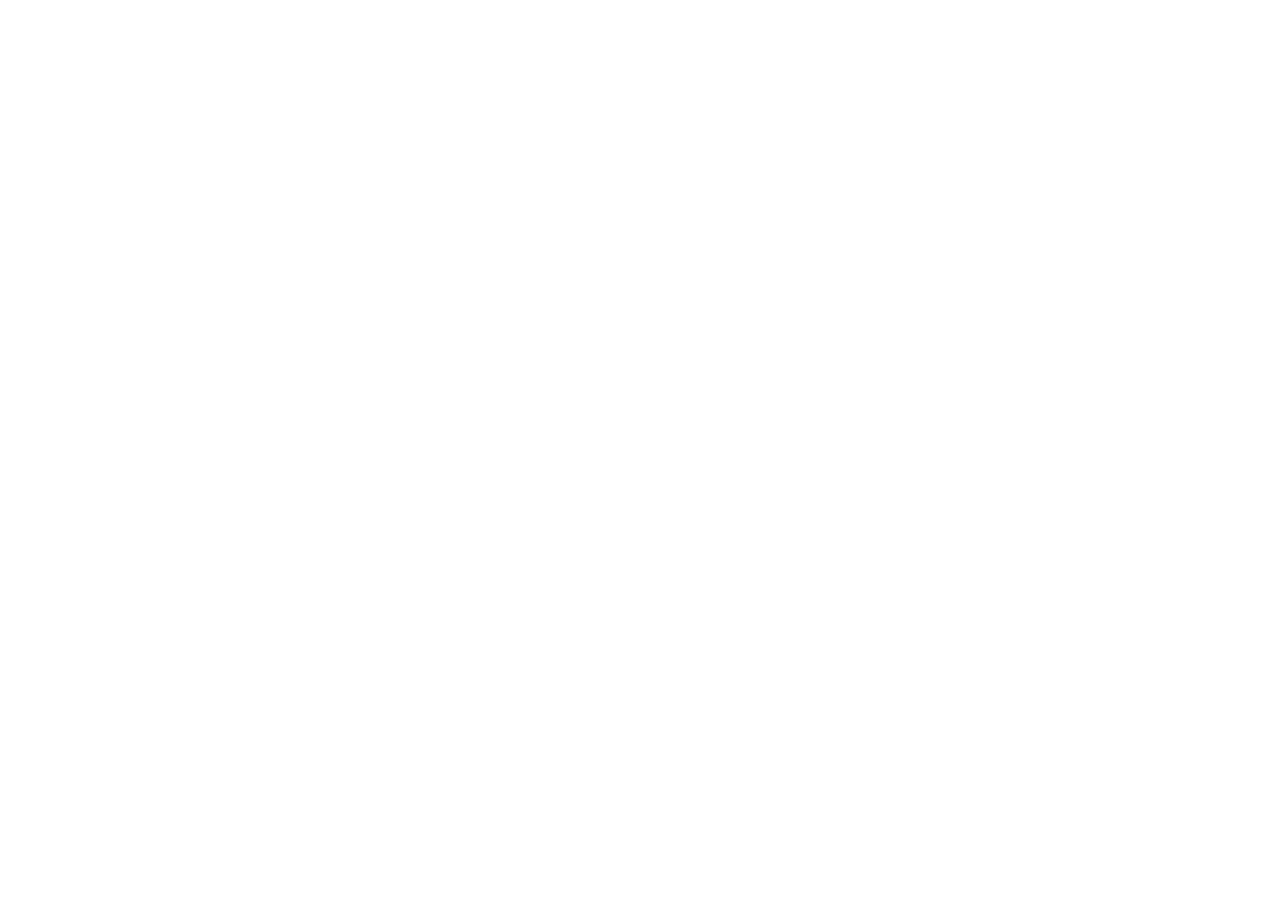
==== index.html @ 864ea788 "first commit" ====
<!DOCTYPE html>
<html lang="zh-CN">
<head>
    <meta charset="UTF-8">
    <meta name="renderer" content="webkit">
    <meta http-equiv="X-UA-Compatible" content="IE=edge,chrome=1">
    <meta name="viewport" content="width=device-width, initial-scale=1.0, maximum-scale=1.0, user-scalable=no;"/>
    <title>WEB RESUME</title>
    <!-- CSS -->
    <link href="src/lib/bootstrap-4.0.0/css/bootstrap.min.css" rel="stylesheet" type="text/css">
    <link href="src/lib/layui/css/layui.css" media="all" rel="stylesheet" type="text/css">
    
    <!--[if lt IE 9]>
    <script src="https://cdn.staticfile.org/html5shiv/r29/html5.min.js"></script>
    <script src="https://cdn.staticfile.org/respond.js/1.4.2/respond.min.js"></script>
    <![endif]-->
    
    <script>
        /^http(s*):\/\//.test(location.href) || alert('请先部署到 localhost 下再访问');
    </script>
</head>
<body>

<div id="RESUME_app"></div>

<script src="src/lib/jquery-2.1.1.js"></script>
<script src="src/lib/bootstrap-4.0.0/js/bootstrap.bundle.min.js"></script>
<script src="src/lib/layui/layui.js"></script>
<script>
    layui.config({
        base: 'src/',
        version: '1.2.1'
    }).use('index');
</script>
</body>
</html>
---- src/lib/layui/css/layui.css ----
/** layui-v2.5.6 MIT License By https://www.layui.com */
 .layui-inline,img{display:inline-block;vertical-align:middle}h1,h2,h3,h4,h5,h6{font-weight:400}.layui-edge,.layui-header,.layui-inline,.layui-main{position:relative}.layui-body,.layui-edge,.layui-elip{overflow:hidden}.layui-btn,.layui-edge,.layui-inline,img{vertical-align:middle}.layui-btn,.layui-disabled,.layui-icon,.layui-unselect{-moz-user-select:none;-webkit-user-select:none;-ms-user-select:none}.layui-elip,.layui-form-checkbox span,.layui-form-pane .layui-form-label{text-overflow:ellipsis;white-space:nowrap}.layui-breadcrumb,.layui-tree-btnGroup{visibility:hidden}blockquote,body,button,dd,div,dl,dt,form,h1,h2,h3,h4,h5,h6,input,li,ol,p,pre,td,textarea,th,ul{margin:0;padding:0;-webkit-tap-highlight-color:rgba(0,0,0,0)}a:active,a:hover{outline:0}img{border:none}li{list-style:none}table{border-collapse:collapse;border-spacing:0}h4,h5,h6{font-size:100%}button,input,optgroup,option,select,textarea{font-family:inherit;font-size:inherit;font-style:inherit;font-weight:inherit;outline:0}pre{white-space:pre-wrap;white-space:-moz-pre-wrap;white-space:-pre-wrap;white-space:-o-pre-wrap;word-wrap:break-word}body{line-height:24px;font:14px Helvetica Neue,Helvetica,PingFang SC,Tahoma,Arial,sans-serif}hr{height:1px;margin:10px 0;border:0;clear:both}a{color:#333;text-decoration:none}a:hover{color:#777}a cite{font-style:normal;*cursor:pointer}.layui-border-box,.layui-border-box *{box-sizing:border-box}.layui-box,.layui-box *{box-sizing:content-box}.layui-clear{clear:both;*zoom:1}.layui-clear:after{content:'\20';clear:both;*zoom:1;display:block;height:0}.layui-inline{*display:inline;*zoom:1}.layui-edge{display:inline-block;width:0;height:0;border-width:6px;border-style:dashed;border-color:transparent}.layui-edge-top{top:-4px;border-bottom-color:#999;border-bottom-style:solid}.layui-edge-right{border-left-color:#999;border-left-style:solid}.layui-edge-bottom{top:2px;border-top-color:#999;border-top-style:solid}.layui-edge-left{border-right-color:#999;border-right-style:solid}.layui-disabled,.layui-disabled:hover{color:#d2d2d2!important;cursor:not-allowed!important}.layui-circle{border-radius:100%}.layui-show{display:block!important}.layui-hide{display:none!important}@font-face{font-family:layui-icon;src:url(../font/iconfont.eot?v=256);src:url(../font/iconfont.eot?v=256#iefix) format('embedded-opentype'),url(../font/iconfont.woff2?v=256) format('woff2'),url(../font/iconfont.woff?v=256) format('woff'),url(../font/iconfont.ttf?v=256) format('truetype'),url(../font/iconfont.svg?v=256#layui-icon) format('svg')}.layui-icon{font-family:layui-icon!important;font-size:16px;font-style:normal;-webkit-font-smoothing:antialiased;-moz-osx-font-smoothing:grayscale}.layui-icon-reply-fill:before{content:"\e611"}.layui-icon-set-fill:before{content:"\e614"}.layui-icon-menu-fill:before{content:"\e60f"}.layui-icon-search:before{content:"\e615"}.layui-icon-share:before{content:"\e641"}.layui-icon-set-sm:before{content:"\e620"}.layui-icon-engine:before{content:"\e628"}.layui-icon-close:before{content:"\1006"}.layui-icon-close-fill:before{content:"\1007"}.layui-icon-chart-screen:before{content:"\e629"}.layui-icon-star:before{content:"\e600"}.layui-icon-circle-dot:before{content:"\e617"}.layui-icon-chat:before{content:"\e606"}.layui-icon-release:before{content:"\e609"}.layui-icon-list:before{content:"\e60a"}.layui-icon-chart:before{content:"\e62c"}.layui-icon-ok-circle:before{content:"\1005"}.layui-icon-layim-theme:before{content:"\e61b"}.layui-icon-table:before{content:"\e62d"}.layui-icon-right:before{content:"\e602"}.layui-icon-left:before{content:"\e603"}.layui-icon-cart-simple:before{content:"\e698"}.layui-icon-face-cry:before{content:"\e69c"}.layui-icon-face-smile:before{content:"\e6af"}.layui-icon-survey:before{content:"\e6b2"}.layui-icon-tree:before{content:"\e62e"}.layui-icon-ie:before{content:"\e7bb"}.layui-icon-upload-circle:before{content:"\e62f"}.layui-icon-add-circle:before{content:"\e61f"}.layui-icon-download-circle:before{content:"\e601"}.layui-icon-templeate-1:before{content:"\e630"}.layui-icon-util:before{content:"\e631"}.layui-icon-face-surprised:before{content:"\e664"}.layui-icon-edit:before{content:"\e642"}.layui-icon-speaker:before{content:"\e645"}.layui-icon-down:before{content:"\e61a"}.layui-icon-file:before{content:"\e621"}.layui-icon-layouts:before{content:"\e632"}.layui-icon-rate-half:before{content:"\e6c9"}.layui-icon-add-circle-fine:before{content:"\e608"}.layui-icon-prev-circle:before{content:"\e633"}.layui-icon-read:before{content:"\e705"}.layui-icon-404:before{content:"\e61c"}.layui-icon-carousel:before{content:"\e634"}.layui-icon-help:before{content:"\e607"}.layui-icon-code-circle:before{content:"\e635"}.layui-icon-windows:before{content:"\e67f"}.layui-icon-water:before{content:"\e636"}.layui-icon-username:before{content:"\e66f"}.layui-icon-find-fill:before{content:"\e670"}.layui-icon-about:before{content:"\e60b"}.layui-icon-location:before{content:"\e715"}.layui-icon-up:before{content:"\e619"}.layui-icon-pause:before{content:"\e651"}.layui-icon-date:before{content:"\e637"}.layui-icon-layim-uploadfile:before{content:"\e61d"}.layui-icon-delete:before{content:"\e640"}.layui-icon-play:before{content:"\e652"}.layui-icon-top:before{content:"\e604"}.layui-icon-firefox:before{content:"\e686"}.layui-icon-friends:before{content:"\e612"}.layui-icon-refresh-3:before{content:"\e9aa"}.layui-icon-ok:before{content:"\e605"}.layui-icon-layer:before{content:"\e638"}.layui-icon-face-smile-fine:before{content:"\e60c"}.layui-icon-dollar:before{content:"\e659"}.layui-icon-group:before{content:"\e613"}.layui-icon-layim-download:before{content:"\e61e"}.layui-icon-picture-fine:before{content:"\e60d"}.layui-icon-link:before{content:"\e64c"}.layui-icon-diamond:before{content:"\e735"}.layui-icon-log:before{content:"\e60e"}.layui-icon-key:before{content:"\e683"}.layui-icon-rate-solid:before{content:"\e67a"}.layui-icon-fonts-del:before{content:"\e64f"}.layui-icon-unlink:before{content:"\e64d"}.layui-icon-fonts-clear:before{content:"\e639"}.layui-icon-triangle-r:before{content:"\e623"}.layui-icon-circle:before{content:"\e63f"}.layui-icon-radio:before{content:"\e643"}.layui-icon-align-center:before{content:"\e647"}.layui-icon-align-right:before{content:"\e648"}.layui-icon-align-left:before{content:"\e649"}.layui-icon-loading-1:before{content:"\e63e"}.layui-icon-return:before{content:"\e65c"}.layui-icon-fonts-strong:before{content:"\e62b"}.layui-icon-upload:before{content:"\e67c"}.layui-icon-dialogue:before{content:"\e63a"}.layui-icon-video:before{content:"\e6ed"}.layui-icon-headset:before{content:"\e6fc"}.layui-icon-cellphone-fine:before{content:"\e63b"}.layui-icon-add-1:before{content:"\e654"}.layui-icon-face-smile-b:before{content:"\e650"}.layui-icon-fonts-html:before{content:"\e64b"}.layui-icon-screen-full:before{content:"\e622"}.layui-icon-form:before{content:"\e63c"}.layui-icon-cart:before{content:"\e657"}.layui-icon-camera-fill:before{content:"\e65d"}.layui-icon-tabs:before{content:"\e62a"}.layui-icon-heart-fill:before{content:"\e68f"}.layui-icon-fonts-code:before{content:"\e64e"}.layui-icon-ios:before{content:"\e680"}.layui-icon-at:before{content:"\e687"}.layui-icon-fire:before{content:"\e756"}.layui-icon-set:before{content:"\e716"}.layui-icon-fonts-u:before{content:"\e646"}.layui-icon-triangle-d:before{content:"\e625"}.layui-icon-tips:before{content:"\e702"}.layui-icon-picture:before{content:"\e64a"}.layui-icon-more-vertical:before{content:"\e671"}.layui-icon-bluetooth:before{content:"\e689"}.layui-icon-flag:before{content:"\e66c"}.layui-icon-loading:before{content:"\e63d"}.layui-icon-fonts-i:before{content:"\e644"}.layui-icon-refresh-1:before{content:"\e666"}.layui-icon-rmb:before{content:"\e65e"}.layui-icon-addition:before{content:"\e624"}.layui-icon-home:before{content:"\e68e"}.layui-icon-time:before{content:"\e68d"}.layui-icon-user:before{content:"\e770"}.layui-icon-notice:before{content:"\e667"}.layui-icon-chrome:before{content:"\e68a"}.layui-icon-edge:before{content:"\e68b"}.layui-icon-login-weibo:before{content:"\e675"}.layui-icon-voice:before{content:"\e688"}.layui-icon-upload-drag:before{content:"\e681"}.layui-icon-login-qq:before{content:"\e676"}.layui-icon-snowflake:before{content:"\e6b1"}.layui-icon-heart:before{content:"\e68c"}.layui-icon-logout:before{content:"\e682"}.layui-icon-file-b:before{content:"\e655"}.layui-icon-template:before{content:"\e663"}.layui-icon-transfer:before{content:"\e691"}.layui-icon-auz:before{content:"\e672"}.layui-icon-console:before{content:"\e665"}.layui-icon-app:before{content:"\e653"}.layui-icon-prev:before{content:"\e65a"}.layui-icon-website:before{content:"\e7ae"}.layui-icon-next:before{content:"\e65b"}.layui-icon-component:before{content:"\e857"}.layui-icon-android:before{content:"\e684"}.layui-icon-more:before{content:"\e65f"}.layui-icon-login-wechat:before{content:"\e677"}.layui-icon-shrink-right:before{content:"\e668"}.layui-icon-spread-left:before{content:"\e66b"}.layui-icon-camera:before{content:"\e660"}.layui-icon-note:before{content:"\e66e"}.layui-icon-refresh:before{content:"\e669"}.layui-icon-female:before{content:"\e661"}.layui-icon-male:before{content:"\e662"}.layui-icon-screen-restore:before{content:"\e758"}.layui-icon-password:before{content:"\e673"}.layui-icon-senior:before{content:"\e674"}.layui-icon-theme:before{content:"\e66a"}.layui-icon-tread:before{content:"\e6c5"}.layui-icon-praise:before{content:"\e6c6"}.layui-icon-star-fill:before{content:"\e658"}.layui-icon-rate:before{content:"\e67b"}.layui-icon-template-1:before{content:"\e656"}.layui-icon-vercode:before{content:"\e679"}.layui-icon-service:before{content:"\e626"}.layui-icon-cellphone:before{content:"\e678"}.layui-icon-print:before{content:"\e66d"}.layui-icon-cols:before{content:"\e610"}.layui-icon-wifi:before{content:"\e7e0"}.layui-icon-export:before{content:"\e67d"}.layui-icon-rss:before{content:"\e808"}.layui-icon-slider:before{content:"\e714"}.layui-icon-email:before{content:"\e618"}.layui-icon-subtraction:before{content:"\e67e"}.layui-icon-mike:before{content:"\e6dc"}.layui-icon-light:before{content:"\e748"}.layui-icon-gift:before{content:"\e627"}.layui-icon-mute:before{content:"\e685"}.layui-icon-reduce-circle:before{content:"\e616"}.layui-icon-music:before{content:"\e690"}.layui-main{width:1140px;margin:0 auto}.layui-header{z-index:1000;height:60px}.layui-header a:hover{transition:all .5s;-webkit-transition:all .5s}.layui-side{position:fixed;left:0;top:0;bottom:0;z-index:999;width:200px;overflow-x:hidden}.layui-side-scroll{position:relative;width:220px;height:100%;overflow-x:hidden}.layui-body{position:absolute;left:200px;right:0;top:0;bottom:0;z-index:998;width:auto;overflow-y:auto;box-sizing:border-box}.layui-layout-body{overflow:hidden}.layui-layout-admin .layui-header{background-color:#23262E}.layui-layout-admin .layui-side{top:60px;width:200px;overflow-x:hidden}.layui-layout-admin .layui-body{position:fixed;top:60px;bottom:44px}.layui-layout-admin .layui-main{width:auto;margin:0 15px}.layui-layout-admin .layui-footer{position:fixed;left:200px;right:0;bottom:0;height:44px;line-height:44px;padding:0 15px;background-color:#eee}.layui-layout-admin .layui-logo{position:absolute;left:0;top:0;width:200px;height:100%;line-height:60px;text-align:center;color:#009688;font-size:16px}.layui-layout-admin .layui-header .layui-nav{background:0 0}.layui-layout-left{position:absolute!important;left:200px;top:0}.layui-layout-right{position:absolute!important;right:0;top:0}.layui-container{position:relative;margin:0 auto;padding:0 15px;box-sizing:border-box}.layui-fluid{position:relative;margin:0 auto;padding:0 15px}.layui-row:after,.layui-row:before{content:'';display:block;clear:both}.layui-col-lg1,.layui-col-lg10,.layui-col-lg11,.layui-col-lg12,.layui-col-lg2,.layui-col-lg3,.layui-col-lg4,.layui-col-lg5,.layui-col-lg6,.layui-col-lg7,.layui-col-lg8,.layui-col-lg9,.layui-col-md1,.layui-col-md10,.layui-col-md11,.layui-col-md12,.layui-col-md2,.layui-col-md3,.layui-col-md4,.layui-col-md5,.layui-col-md6,.layui-col-md7,.layui-col-md8,.layui-col-md9,.layui-col-sm1,.layui-col-sm10,.layui-col-sm11,.layui-col-sm12,.layui-col-sm2,.layui-col-sm3,.layui-col-sm4,.layui-col-sm5,.layui-col-sm6,.layui-col-sm7,.layui-col-sm8,.layui-col-sm9,.layui-col-xs1,.layui-col-xs10,.layui-col-xs11,.layui-col-xs12,.layui-col-xs2,.layui-col-xs3,.layui-col-xs4,.layui-col-xs5,.layui-col-xs6,.layui-col-xs7,.layui-col-xs8,.layui-col-xs9{position:relative;display:block;box-sizing:border-box}.layui-col-xs1,.layui-col-xs10,.layui-col-xs11,.layui-col-xs12,.layui-col-xs2,.layui-col-xs3,.layui-col-xs4,.layui-col-xs5,.layui-col-xs6,.layui-col-xs7,.layui-col-xs8,.layui-col-xs9{float:left}.layui-col-xs1{width:8.33333333%}.layui-col-xs2{width:16.66666667%}.layui-col-xs3{width:25%}.layui-col-xs4{width:33.33333333%}.layui-col-xs5{width:41.66666667%}.layui-col-xs6{width:50%}.layui-col-xs7{width:58.33333333%}.layui-col-xs8{width:66.66666667%}.layui-col-xs9{width:75%}.layui-col-xs10{width:83.33333333%}.layui-col-xs11{width:91.66666667%}.layui-col-xs12{width:100%}.layui-col-xs-offset1{margin-left:8.33333333%}.layui-col-xs-offset2{margin-left:16.66666667%}.layui-col-xs-offset3{margin-left:25%}.layui-col-xs-offset4{margin-left:33.33333333%}.layui-col-xs-offset5{margin-left:41.66666667%}.layui-col-xs-offset6{margin-left:50%}.layui-col-xs-offset7{margin-left:58.33333333%}.layui-col-xs-offset8{margin-left:66.66666667%}.layui-col-xs-offset9{margin-left:75%}.layui-col-xs-offset10{margin-left:83.33333333%}.layui-col-xs-offset11{margin-left:91.66666667%}.layui-col-xs-offset12{margin-left:100%}@media screen and (max-width:768px){.layui-hide-xs{display:none!important}.layui-show-xs-block{display:block!important}.layui-show-xs-inline{display:inline!important}.layui-show-xs-inline-block{display:inline-block!important}}@media screen and (min-width:768px){.layui-container{width:750px}.layui-hide-sm{display:none!important}.layui-show-sm-block{display:block!important}.layui-show-sm-inline{display:inline!important}.layui-show-sm-inline-block{display:inline-block!important}.layui-col-sm1,.layui-col-sm10,.layui-col-sm11,.layui-col-sm12,.layui-col-sm2,.layui-col-sm3,.layui-col-sm4,.layui-col-sm5,.layui-col-sm6,.layui-col-sm7,.layui-col-sm8,.layui-col-sm9{float:left}.layui-col-sm1{width:8.33333333%}.layui-col-sm2{width:16.66666667%}.layui-col-sm3{width:25%}.layui-col-sm4{width:33.33333333%}.layui-col-sm5{width:41.66666667%}.layui-col-sm6{width:50%}.layui-col-sm7{width:58.33333333%}.layui-col-sm8{width:66.66666667%}.layui-col-sm9{width:75%}.layui-col-sm10{width:83.33333333%}.layui-col-sm11{width:91.66666667%}.layui-col-sm12{width:100%}.layui-col-sm-offset1{margin-left:8.33333333%}.layui-col-sm-offset2{margin-left:16.66666667%}.layui-col-sm-offset3{margin-left:25%}.layui-col-sm-offset4{margin-left:33.33333333%}.layui-col-sm-offset5{margin-left:41.66666667%}.layui-col-sm-offset6{margin-left:50%}.layui-col-sm-offset7{margin-left:58.33333333%}.layui-col-sm-offset8{margin-left:66.66666667%}.layui-col-sm-offset9{margin-left:75%}.layui-col-sm-offset10{margin-left:83.33333333%}.layui-col-sm-offset11{margin-left:91.66666667%}.layui-col-sm-offset12{margin-left:100%}}@media screen and (min-width:992px){.layui-container{width:970px}.layui-hide-md{display:none!important}.layui-show-md-block{display:block!important}.layui-show-md-inline{display:inline!important}.layui-show-md-inline-block{display:inline-block!important}.layui-col-md1,.layui-col-md10,.layui-col-md11,.layui-col-md12,.layui-col-md2,.layui-col-md3,.layui-col-md4,.layui-col-md5,.layui-col-md6,.layui-col-md7,.layui-col-md8,.layui-col-md9{float:left}.layui-col-md1{width:8.33333333%}.layui-col-md2{width:16.66666667%}.layui-col-md3{width:25%}.layui-col-md4{width:33.33333333%}.layui-col-md5{width:41.66666667%}.layui-col-md6{width:50%}.layui-col-md7{width:58.33333333%}.layui-col-md8{width:66.66666667%}.layui-col-md9{width:75%}.layui-col-md10{width:83.33333333%}.layui-col-md11{width:91.66666667%}.layui-col-md12{width:100%}.layui-col-md-offset1{margin-left:8.33333333%}.layui-col-md-offset2{margin-left:16.66666667%}.layui-col-md-offset3{margin-left:25%}.layui-col-md-offset4{margin-left:33.33333333%}.layui-col-md-offset5{margin-left:41.66666667%}.layui-col-md-offset6{margin-left:50%}.layui-col-md-offset7{margin-left:58.33333333%}.layui-col-md-offset8{margin-left:66.66666667%}.layui-col-md-offset9{margin-left:75%}.layui-col-md-offset10{margin-left:83.33333333%}.layui-col-md-offset11{margin-left:91.66666667%}.layui-col-md-offset12{margin-left:100%}}@media screen and (min-width:1200px){.layui-container{width:1170px}.layui-hide-lg{display:none!important}.layui-show-lg-block{display:block!important}.layui-show-lg-inline{display:inline!important}.layui-show-lg-inline-block{display:inline-block!important}.layui-col-lg1,.layui-col-lg10,.layui-col-lg11,.layui-col-lg12,.layui-col-lg2,.layui-col-lg3,.layui-col-lg4,.layui-col-lg5,.layui-col-lg6,.layui-col-lg7,.layui-col-lg8,.layui-col-lg9{float:left}.layui-col-lg1{width:8.33333333%}.layui-col-lg2{width:16.66666667%}.layui-col-lg3{width:25%}.layui-col-lg4{width:33.33333333%}.layui-col-lg5{width:41.66666667%}.layui-col-lg6{width:50%}.layui-col-lg7{width:58.33333333%}.layui-col-lg8{width:66.66666667%}.layui-col-lg9{width:75%}.layui-col-lg10{width:83.33333333%}.layui-col-lg11{width:91.66666667%}.layui-col-lg12{width:100%}.layui-col-lg-offset1{margin-left:8.33333333%}.layui-col-lg-offset2{margin-left:16.66666667%}.layui-col-lg-offset3{margin-left:25%}.layui-col-lg-offset4{margin-left:33.33333333%}.layui-col-lg-offset5{margin-left:41.66666667%}.layui-col-lg-offset6{margin-left:50%}.layui-col-lg-offset7{margin-left:58.33333333%}.layui-col-lg-offset8{margin-left:66.66666667%}.layui-col-lg-offset9{margin-left:75%}.layui-col-lg-offset10{margin-left:83.33333333%}.layui-col-lg-offset11{margin-left:91.66666667%}.layui-col-lg-offset12{margin-left:100%}}.layui-col-space1{margin:-.5px}.layui-col-space1>*{padding:.5px}.layui-col-space2{margin:-1px}.layui-col-space2>*{padding:1px}.layui-col-space4{margin:-2px}.layui-col-space4>*{padding:2px}.layui-col-space5{margin:-2.5px}.layui-col-space5>*{padding:2.5px}.layui-col-space6{margin:-3px}.layui-col-space6>*{padding:3px}.layui-col-space8{margin:-4px}.layui-col-space8>*{padding:4px}.layui-col-space10{margin:-5px}.layui-col-space10>*{padding:5px}.layui-col-space12{margin:-6px}.layui-col-space12>*{padding:6px}.layui-col-space14{margin:-7px}.layui-col-space14>*{padding:7px}.layui-col-space15{margin:-7.5px}.layui-col-space15>*{padding:7.5px}.layui-col-space16{margin:-8px}.layui-col-space16>*{padding:8px}.layui-col-space18{margin:-9px}.layui-col-space18>*{padding:9px}.layui-col-space20{margin:-10px}.layui-col-space20>*{padding:10px}.layui-col-space22{margin:-11px}.layui-col-space22>*{padding:11px}.layui-col-space24{margin:-12px}.layui-col-space24>*{padding:12px}.layui-col-space25{margin:-12.5px}.layui-col-space25>*{padding:12.5px}.layui-col-space26{margin:-13px}.layui-col-space26>*{padding:13px}.layui-col-space28{margin:-14px}.layui-col-space28>*{padding:14px}.layui-col-space30{margin:-15px}.layui-col-space30>*{padding:15px}.layui-btn,.layui-input,.layui-select,.layui-textarea,.layui-upload-button{outline:0;-webkit-appearance:none;transition:all .3s;-webkit-transition:all .3s;box-sizing:border-box}.layui-elem-quote{margin-bottom:10px;padding:15px;line-height:22px;border-left:5px solid #009688;border-radius:0 2px 2px 0;background-color:#f2f2f2}.layui-quote-nm{border-style:solid;border-width:1px 1px 1px 5px;background:0 0}.layui-elem-field{margin-bottom:10px;padding:0;border-width:1px;border-style:solid}.layui-elem-field legend{margin-left:20px;padding:0 10px;font-size:20px;font-weight:300}.layui-field-title{margin:10px 0 20px;border-width:1px 0 0}.layui-field-box{padding:10px 15px}.layui-field-title .layui-field-box{padding:10px 0}.layui-progress{position:relative;height:6px;border-radius:20px;background-color:#e2e2e2}.layui-progress-bar{position:absolute;left:0;top:0;width:0;max-width:100%;height:6px;border-radius:20px;text-align:right;background-color:#5FB878;transition:all .3s;-webkit-transition:all .3s}.layui-progress-big,.layui-progress-big .layui-progress-bar{height:18px;line-height:18px}.layui-progress-text{position:relative;top:-20px;line-height:18px;font-size:12px;color:#666}.layui-progress-big .layui-progress-text{position:static;padding:0 10px;color:#fff}.layui-collapse{border-width:1px;border-style:solid;border-radius:2px}.layui-colla-content,.layui-colla-item{border-top-width:1px;border-top-style:solid}.layui-colla-item:first-child{border-top:none}.layui-colla-title{position:relative;height:42px;line-height:42px;padding:0 15px 0 35px;color:#333;background-color:#f2f2f2;cursor:pointer;font-size:14px;overflow:hidden}.layui-colla-content{display:none;padding:10px 15px;line-height:22px;color:#666}.layui-colla-icon{position:absolute;left:15px;top:0;font-size:14px}.layui-card{margin-bottom:15px;border-radius:2px;background-color:#fff;box-shadow:0 1px 2px 0 rgba(0,0,0,.05)}.layui-card:last-child{margin-bottom:0}.layui-card-header{position:relative;height:42px;line-height:42px;padding:0 15px;border-bottom:1px solid #f6f6f6;color:#333;border-radius:2px 2px 0 0;font-size:14px}.layui-bg-black,.layui-bg-blue,.layui-bg-cyan,.layui-bg-green,.layui-bg-orange,.layui-bg-red{color:#fff!important}.layui-card-body{position:relative;padding:10px 15px;line-height:24px}.layui-card-body[pad15]{padding:15px}.layui-card-body[pad20]{padding:20px}.layui-card-body .layui-table{margin:5px 0}.layui-card .layui-tab{margin:0}.layui-panel-window{position:relative;padding:15px;border-radius:0;border-top:5px solid #E6E6E6;background-color:#fff}.layui-auxiliar-moving{position:fixed;left:0;right:0;top:0;bottom:0;width:100%;height:100%;background:0 0;z-index:9999999999}.layui-form-label,.layui-form-mid,.layui-form-select,.layui-input-block,.layui-input-inline,.layui-textarea{position:relative}.layui-bg-red{background-color:#FF5722!important}.layui-bg-orange{background-color:#FFB800!important}.layui-bg-green{background-color:#009688!important}.layui-bg-cyan{background-color:#2F4056!important}.layui-bg-blue{background-color:#1E9FFF!important}.layui-bg-black{background-color:#393D49!important}.layui-bg-gray{background-color:#eee!important;color:#666!important}.layui-badge-rim,.layui-colla-content,.layui-colla-item,.layui-collapse,.layui-elem-field,.layui-form-pane .layui-form-item[pane],.layui-form-pane .layui-form-label,.layui-input,.layui-layedit,.layui-layedit-tool,.layui-quote-nm,.layui-select,.layui-tab-bar,.layui-tab-card,.layui-tab-title,.layui-tab-title .layui-this:after,.layui-textarea{border-color:#e6e6e6}.layui-timeline-item:before,hr{background-color:#e6e6e6}.layui-text{line-height:22px;font-size:14px;color:#666}.layui-text h1,.layui-text h2,.layui-text h3{font-weight:500;color:#333}.layui-text h1{font-size:30px}.layui-text h2{font-size:24px}.layui-text h3{font-size:18px}.layui-text a:not(.layui-btn){color:#01AAED}.layui-text a:not(.layui-btn):hover{text-decoration:underline}.layui-text ul{padding:5px 0 5px 15px}.layui-text ul li{margin-top:5px;list-style-type:disc}.layui-text em,.layui-word-aux{color:#999!important;padding:0 5px!important}.layui-btn{display:inline-block;height:38px;line-height:38px;padding:0 18px;background-color:#009688;color:#fff;white-space:nowrap;text-align:center;font-size:14px;border:none;border-radius:2px;cursor:pointer}.layui-btn:hover{opacity:.8;filter:alpha(opacity=80);color:#fff}.layui-btn:active{opacity:1;filter:alpha(opacity=100)}.layui-btn+.layui-btn{margin-left:10px}.layui-btn-container{font-size:0}.layui-btn-container .layui-btn{margin-right:10px;margin-bottom:10px}.layui-btn-container .layui-btn+.layui-btn{margin-left:0}.layui-table .layui-btn-container .layui-btn{margin-bottom:9px}.layui-btn-radius{border-radius:100px}.layui-btn .layui-icon{margin-right:3px;font-size:18px;vertical-align:bottom;vertical-align:middle\9}.layui-btn-primary{border:1px solid #C9C9C9;background-color:#fff;color:#555}.layui-btn-primary:hover{border-color:#009688;color:#333}.layui-btn-normal{background-color:#1E9FFF}.layui-btn-warm{background-color:#FFB800}.layui-btn-danger{background-color:#FF5722}.layui-btn-checked{background-color:#5FB878}.layui-btn-disabled,.layui-btn-disabled:active,.layui-btn-disabled:hover{border:1px solid #e6e6e6;background-color:#FBFBFB;color:#C9C9C9;cursor:not-allowed;opacity:1}.layui-btn-lg{height:44px;line-height:44px;padding:0 25px;font-size:16px}.layui-btn-sm{height:30px;line-height:30px;padding:0 10px;font-size:12px}.layui-btn-sm i{font-size:16px!important}.layui-btn-xs{height:22px;line-height:22px;padding:0 5px;font-size:12px}.layui-btn-xs i{font-size:14px!important}.layui-btn-group{display:inline-block;vertical-align:middle;font-size:0}.layui-btn-group .layui-btn{margin-left:0!important;margin-right:0!important;border-left:1px solid rgba(255,255,255,.5);border-radius:0}.layui-btn-group .layui-btn-primary{border-left:none}.layui-btn-group .layui-btn-primary:hover{border-color:#C9C9C9;color:#009688}.layui-btn-group .layui-btn:first-child{border-left:none;border-radius:2px 0 0 2px}.layui-btn-group .layui-btn-primary:first-child{border-left:1px solid #c9c9c9}.layui-btn-group .layui-btn:last-child{border-radius:0 2px 2px 0}.layui-btn-group .layui-btn+.layui-btn{margin-left:0}.layui-btn-group+.layui-btn-group{margin-left:10px}.layui-btn-fluid{width:100%}.layui-input,.layui-select,.layui-textarea{height:38px;line-height:1.3;line-height:38px\9;border-width:1px;border-style:solid;background-color:#fff;border-radius:2px}.layui-input::-webkit-input-placeholder,.layui-select::-webkit-input-placeholder,.layui-textarea::-webkit-input-placeholder{line-height:1.3}.layui-input,.layui-textarea{display:block;width:100%;padding-left:10px}.layui-input:hover,.layui-textarea:hover{border-color:#D2D2D2!important}.layui-input:focus,.layui-textarea:focus{border-color:#C9C9C9!important}.layui-textarea{min-height:100px;height:auto;line-height:20px;padding:6px 10px;resize:vertical}.layui-select{padding:0 10px}.layui-form input[type=checkbox],.layui-form input[type=radio],.layui-form select{display:none}.layui-form [lay-ignore]{display:initial}.layui-form-item{margin-bottom:15px;clear:both;*zoom:1}.layui-form-item:after{content:'\20';clear:both;*zoom:1;display:block;height:0}.layui-form-label{float:left;display:block;padding:9px 15px;width:80px;font-weight:400;line-height:20px;text-align:right}.layui-form-label-col{display:block;float:none;padding:9px 0;line-height:20px;text-align:left}.layui-form-item .layui-inline{margin-bottom:5px;margin-right:10px}.layui-input-block{margin-left:110px;min-height:36px}.layui-input-inline{display:inline-block;vertical-align:middle}.layui-form-item .layui-input-inline{float:left;width:190px;margin-right:10px}.layui-form-text .layui-input-inline{width:auto}.layui-form-mid{float:left;display:block;padding:9px 0!important;line-height:20px;margin-right:10px}.layui-form-danger+.layui-form-select .layui-input,.layui-form-danger:focus{border-color:#FF5722!important}.layui-form-select .layui-input{padding-right:30px;cursor:pointer}.layui-form-select .layui-edge{position:absolute;right:10px;top:50%;margin-top:-3px;cursor:pointer;border-width:6px;border-top-color:#c2c2c2;border-top-style:solid;transition:all .3s;-webkit-transition:all .3s}.layui-form-select dl{display:none;position:absolute;left:0;top:42px;padding:5px 0;z-index:899;min-width:100%;border:1px solid #d2d2d2;max-height:300px;overflow-y:auto;background-color:#fff;border-radius:2px;box-shadow:0 2px 4px rgba(0,0,0,.12);box-sizing:border-box}.layui-form-select dl dd,.layui-form-select dl dt{padding:0 10px;line-height:36px;white-space:nowrap;overflow:hidden;text-overflow:ellipsis}.layui-form-select dl dt{font-size:12px;color:#999}.layui-form-select dl dd{cursor:pointer}.layui-form-select dl dd:hover{background-color:#f2f2f2;-webkit-transition:.5s all;transition:.5s all}.layui-form-select .layui-select-group dd{padding-left:20px}.layui-form-select dl dd.layui-select-tips{padding-left:10px!important;color:#999}.layui-form-select dl dd.layui-this{background-color:#5FB878;color:#fff}.layui-form-checkbox,.layui-form-select dl dd.layui-disabled{background-color:#fff}.layui-form-selected dl{display:block}.layui-form-checkbox,.layui-form-checkbox *,.layui-form-switch{display:inline-block;vertical-align:middle}.layui-form-selected .layui-edge{margin-top:-9px;-webkit-transform:rotate(180deg);transform:rotate(180deg);margin-top:-3px\9}:root .layui-form-selected .layui-edge{margin-top:-9px\0/IE9}.layui-form-selectup dl{top:auto;bottom:42px}.layui-select-none{margin:5px 0;text-align:center;color:#999}.layui-select-disabled .layui-disabled{border-color:#eee!important}.layui-select-disabled .layui-edge{border-top-color:#d2d2d2}.layui-form-checkbox{position:relative;height:30px;line-height:30px;margin-right:10px;padding-right:30px;cursor:pointer;font-size:0;-webkit-transition:.1s linear;transition:.1s linear;box-sizing:border-box}.layui-form-checkbox span{padding:0 10px;height:100%;font-size:14px;border-radius:2px 0 0 2px;background-color:#d2d2d2;color:#fff;overflow:hidden}.layui-form-checkbox:hover span{background-color:#c2c2c2}.layui-form-checkbox i{position:absolute;right:0;top:0;width:30px;height:28px;border:1px solid #d2d2d2;border-left:none;border-radius:0 2px 2px 0;color:#fff;font-size:20px;text-align:center}.layui-form-checkbox:hover i{border-color:#c2c2c2;color:#c2c2c2}.layui-form-checked,.layui-form-checked:hover{border-color:#5FB878}.layui-form-checked span,.layui-form-checked:hover span{background-color:#5FB878}.layui-form-checked i,.layui-form-checked:hover i{color:#5FB878}.layui-form-item .layui-form-checkbox{margin-top:4px}.layui-form-checkbox[lay-skin=primary]{height:auto!important;line-height:normal!important;min-width:18px;min-height:18px;border:none!important;margin-right:0;padding-left:28px;padding-right:0;background:0 0}.layui-form-checkbox[lay-skin=primary] span{padding-left:0;padding-right:15px;line-height:18px;background:0 0;color:#666}.layui-form-checkbox[lay-skin=primary] i{right:auto;left:0;width:16px;height:16px;line-height:16px;border:1px solid #d2d2d2;font-size:12px;border-radius:2px;background-color:#fff;-webkit-transition:.1s linear;transition:.1s linear}.layui-form-checkbox[lay-skin=primary]:hover i{border-color:#5FB878;color:#fff}.layui-form-checked[lay-skin=primary] i{border-color:#5FB878!important;background-color:#5FB878;color:#fff}.layui-checkbox-disbaled[lay-skin=primary] span{background:0 0!important;color:#c2c2c2}.layui-checkbox-disbaled[lay-skin=primary]:hover i{border-color:#d2d2d2}.layui-form-item .layui-form-checkbox[lay-skin=primary]{margin-top:10px}.layui-form-switch{position:relative;height:22px;line-height:22px;min-width:35px;padding:0 5px;margin-top:8px;border:1px solid #d2d2d2;border-radius:20px;cursor:pointer;background-color:#fff;-webkit-transition:.1s linear;transition:.1s linear}.layui-form-switch i{position:absolute;left:5px;top:3px;width:16px;height:16px;border-radius:20px;background-color:#d2d2d2;-webkit-transition:.1s linear;transition:.1s linear}.layui-form-switch em{position:relative;top:0;width:25px;margin-left:21px;padding:0!important;text-align:center!important;color:#999!important;font-style:normal!important;font-size:12px}.layui-form-onswitch{border-color:#5FB878;background-color:#5FB878}.layui-checkbox-disbaled,.layui-checkbox-disbaled i{border-color:#e2e2e2!important}.layui-form-onswitch i{left:100%;margin-left:-21px;background-color:#fff}.layui-form-onswitch em{margin-left:5px;margin-right:21px;color:#fff!important}.layui-checkbox-disbaled span{background-color:#e2e2e2!important}.layui-checkbox-disbaled:hover i{color:#fff!important}[lay-radio]{display:none}.layui-form-radio,.layui-form-radio *{display:inline-block;vertical-align:middle}.layui-form-radio{line-height:28px;margin:6px 10px 0 0;padding-right:10px;cursor:pointer;font-size:0}.layui-form-radio *{font-size:14px}.layui-form-radio>i{margin-right:8px;font-size:22px;color:#c2c2c2}.layui-form-radio>i:hover,.layui-form-radioed>i{color:#5FB878}.layui-radio-disbaled>i{color:#e2e2e2!important}.layui-form-pane .layui-form-label{width:110px;padding:8px 15px;height:38px;line-height:20px;border-width:1px;border-style:solid;border-radius:2px 0 0 2px;text-align:center;background-color:#FBFBFB;overflow:hidden;box-sizing:border-box}.layui-form-pane .layui-input-inline{margin-left:-1px}.layui-form-pane .layui-input-block{margin-left:110px;left:-1px}.layui-form-pane .layui-input{border-radius:0 2px 2px 0}.layui-form-pane .layui-form-text .layui-form-label{float:none;width:100%;border-radius:2px;box-sizing:border-box;text-align:left}.layui-form-pane .layui-form-text .layui-input-inline{display:block;margin:0;top:-1px;clear:both}.layui-form-pane .layui-form-text .layui-input-block{margin:0;left:0;top:-1px}.layui-form-pane .layui-form-text .layui-textarea{min-height:100px;border-radius:0 0 2px 2px}.layui-form-pane .layui-form-checkbox{margin:4px 0 4px 10px}.layui-form-pane .layui-form-radio,.layui-form-pane .layui-form-switch{margin-top:6px;margin-left:10px}.layui-form-pane .layui-form-item[pane]{position:relative;border-width:1px;border-style:solid}.layui-form-pane .layui-form-item[pane] .layui-form-label{position:absolute;left:0;top:0;height:100%;border-width:0 1px 0 0}.layui-form-pane .layui-form-item[pane] .layui-input-inline{margin-left:110px}@media screen and (max-width:450px){.layui-form-item .layui-form-label{text-overflow:ellipsis;overflow:hidden;white-space:nowrap}.layui-form-item .layui-inline{display:block;margin-right:0;margin-bottom:20px;clear:both}.layui-form-item .layui-inline:after{content:'\20';clear:both;display:block;height:0}.layui-form-item .layui-input-inline{display:block;float:none;left:-3px;width:auto;margin:0 0 10px 112px}.layui-form-item .layui-input-inline+.layui-form-mid{margin-left:110px;top:-5px;padding:0}.layui-form-item .layui-form-checkbox{margin-right:5px;margin-bottom:5px}}.layui-layedit{border-width:1px;border-style:solid;border-radius:2px}.layui-layedit-tool{padding:3px 5px;border-bottom-width:1px;border-bottom-style:solid;font-size:0}.layedit-tool-fixed{position:fixed;top:0;border-top:1px solid #e2e2e2}.layui-layedit-tool .layedit-tool-mid,.layui-layedit-tool .layui-icon{display:inline-block;vertical-align:middle;text-align:center;font-size:14px}.layui-layedit-tool .layui-icon{position:relative;width:32px;height:30px;line-height:30px;margin:3px 5px;color:#777;cursor:pointer;border-radius:2px}.layui-layedit-tool .layui-icon:hover{color:#393D49}.layui-layedit-tool .layui-icon:active{color:#000}.layui-layedit-tool .layedit-tool-active{background-color:#e2e2e2;color:#000}.layui-layedit-tool .layui-disabled,.layui-layedit-tool .layui-disabled:hover{color:#d2d2d2;cursor:not-allowed}.layui-layedit-tool .layedit-tool-mid{width:1px;height:18px;margin:0 10px;background-color:#d2d2d2}.layedit-tool-html{width:50px!important;font-size:30px!important}.layedit-tool-b,.layedit-tool-code,.layedit-tool-help{font-size:16px!important}.layedit-tool-d,.layedit-tool-face,.layedit-tool-image,.layedit-tool-unlink{font-size:18px!important}.layedit-tool-image input{position:absolute;font-size:0;left:0;top:0;width:100%;height:100%;opacity:.01;filter:Alpha(opacity=1);cursor:pointer}.layui-layedit-iframe iframe{display:block;width:100%}#LAY_layedit_code{overflow:hidden}.layui-laypage{display:inline-block;*display:inline;*zoom:1;vertical-align:middle;margin:10px 0;font-size:0}.layui-laypage>a:first-child,.layui-laypage>a:first-child em{border-radius:2px 0 0 2px}.layui-laypage>a:last-child,.layui-laypage>a:last-child em{border-radius:0 2px 2px 0}.layui-laypage>:first-child{margin-left:0!important}.layui-laypage>:last-child{margin-right:0!important}.layui-laypage a,.layui-laypage button,.layui-laypage input,.layui-laypage select,.layui-laypage span{border:1px solid #e2e2e2}.layui-laypage a,.layui-laypage span{display:inline-block;*display:inline;*zoom:1;vertical-align:middle;padding:0 15px;height:28px;line-height:28px;margin:0 -1px 5px 0;background-color:#fff;color:#333;font-size:12px}.layui-flow-more a *,.layui-laypage input,.layui-table-view select[lay-ignore]{display:inline-block}.layui-laypage a:hover{color:#009688}.layui-laypage em{font-style:normal}.layui-laypage .layui-laypage-spr{color:#999;font-weight:700}.layui-laypage a{text-decoration:none}.layui-laypage .layui-laypage-curr{position:relative}.layui-laypage .layui-laypage-curr em{position:relative;color:#fff}.layui-laypage .layui-laypage-curr .layui-laypage-em{position:absolute;left:-1px;top:-1px;padding:1px;width:100%;height:100%;background-color:#009688}.layui-laypage-em{border-radius:2px}.layui-laypage-next em,.layui-laypage-prev em{font-family:Sim sun;font-size:16px}.layui-laypage .layui-laypage-count,.layui-laypage .layui-laypage-limits,.layui-laypage .layui-laypage-refresh,.layui-laypage .layui-laypage-skip{margin-left:10px;margin-right:10px;padding:0;border:none}.layui-laypage .layui-laypage-limits,.layui-laypage .layui-laypage-refresh{vertical-align:top}.layui-laypage .layui-laypage-refresh i{font-size:18px;cursor:pointer}.layui-laypage select{height:22px;padding:3px;border-radius:2px;cursor:pointer}.layui-laypage .layui-laypage-skip{height:30px;line-height:30px;color:#999}.layui-laypage button,.layui-laypage input{height:30px;line-height:30px;border-radius:2px;vertical-align:top;background-color:#fff;box-sizing:border-box}.layui-laypage input{width:40px;margin:0 10px;padding:0 3px;text-align:center}.layui-laypage input:focus,.layui-laypage select:focus{border-color:#009688!important}.layui-laypage button{margin-left:10px;padding:0 10px;cursor:pointer}.layui-table,.layui-table-view{margin:10px 0}.layui-flow-more{margin:10px 0;text-align:center;color:#999;font-size:14px}.layui-flow-more a{height:32px;line-height:32px}.layui-flow-more a *{vertical-align:top}.layui-flow-more a cite{padding:0 20px;border-radius:3px;background-color:#eee;color:#333;font-style:normal}.layui-flow-more a cite:hover{opacity:.8}.layui-flow-more a i{font-size:30px;color:#737383}.layui-table{width:100%;background-color:#fff;color:#666}.layui-table tr{transition:all .3s;-webkit-transition:all .3s}.layui-table th{text-align:left;font-weight:400}.layui-table tbody tr:hover,.layui-table thead tr,.layui-table-click,.layui-table-header,.layui-table-hover,.layui-table-mend,.layui-table-patch,.layui-table-tool,.layui-table-total,.layui-table-total tr,.layui-table[lay-even] tr:nth-child(even){background-color:#f2f2f2}.layui-table td,.layui-table th,.layui-table-col-set,.layui-table-fixed-r,.layui-table-grid-down,.layui-table-header,.layui-table-page,.layui-table-tips-main,.layui-table-tool,.layui-table-total,.layui-table-view,.layui-table[lay-skin=line],.layui-table[lay-skin=row]{border-width:1px;border-style:solid;border-color:#e6e6e6}.layui-table td,.layui-table th{position:relative;padding:9px 15px;min-height:20px;line-height:20px;font-size:14px}.layui-table[lay-skin=line] td,.layui-table[lay-skin=line] th{border-width:0 0 1px}.layui-table[lay-skin=row] td,.layui-table[lay-skin=row] th{border-width:0 1px 0 0}.layui-table[lay-skin=nob] td,.layui-table[lay-skin=nob] th{border:none}.layui-table img{max-width:100px}.layui-table[lay-size=lg] td,.layui-table[lay-size=lg] th{padding:15px 30px}.layui-table-view .layui-table[lay-size=lg] .layui-table-cell{height:40px;line-height:40px}.layui-table[lay-size=sm] td,.layui-table[lay-size=sm] th{font-size:12px;padding:5px 10px}.layui-table-view .layui-table[lay-size=sm] .layui-table-cell{height:20px;line-height:20px}.layui-table[lay-data]{display:none}.layui-table-box{position:relative;overflow:hidden}.layui-table-view .layui-table{position:relative;width:auto;margin:0}.layui-table-view .layui-table[lay-skin=line]{border-width:0 1px 0 0}.layui-table-view .layui-table[lay-skin=row]{border-width:0 0 1px}.layui-table-view .layui-table td,.layui-table-view .layui-table th{padding:5px 0;border-top:none;border-left:none}.layui-table-view .layui-table th.layui-unselect .layui-table-cell span{cursor:pointer}.layui-table-view .layui-table td{cursor:default}.layui-table-view .layui-table td[data-edit=text]{cursor:text}.layui-table-view .layui-form-checkbox[lay-skin=primary] i{width:18px;height:18px}.layui-table-view .layui-form-radio{line-height:0;padding:0}.layui-table-view .layui-form-radio>i{margin:0;font-size:20px}.layui-table-init{position:absolute;left:0;top:0;width:100%;height:100%;text-align:center;z-index:110}.layui-table-init .layui-icon{position:absolute;left:50%;top:50%;margin:-15px 0 0 -15px;font-size:30px;color:#c2c2c2}.layui-table-header{border-width:0 0 1px;overflow:hidden}.layui-table-header .layui-table{margin-bottom:-1px}.layui-table-tool .layui-inline[lay-event]{position:relative;width:26px;height:26px;padding:5px;line-height:16px;margin-right:10px;text-align:center;color:#333;border:1px solid #ccc;cursor:pointer;-webkit-transition:.5s all;transition:.5s all}.layui-table-tool .layui-inline[lay-event]:hover{border:1px solid #999}.layui-table-tool-temp{padding-right:120px}.layui-table-tool-self{position:absolute;right:17px;top:10px}.layui-table-tool .layui-table-tool-self .layui-inline[lay-event]{margin:0 0 0 10px}.layui-table-tool-panel{position:absolute;top:29px;left:-1px;padding:5px 0;min-width:150px;min-height:40px;border:1px solid #d2d2d2;text-align:left;overflow-y:auto;background-color:#fff;box-shadow:0 2px 4px rgba(0,0,0,.12)}.layui-table-cell,.layui-table-tool-panel li{overflow:hidden;text-overflow:ellipsis;white-space:nowrap}.layui-table-tool-panel li{padding:0 10px;line-height:30px;-webkit-transition:.5s all;transition:.5s all}.layui-table-tool-panel li .layui-form-checkbox[lay-skin=primary]{width:100%;padding-left:28px}.layui-table-tool-panel li:hover{background-color:#f2f2f2}.layui-table-tool-panel li .layui-form-checkbox[lay-skin=primary] i{position:absolute;left:0;top:0}.layui-table-tool-panel li .layui-form-checkbox[lay-skin=primary] span{padding:0}.layui-table-tool .layui-table-tool-self .layui-table-tool-panel{left:auto;right:-1px}.layui-table-col-set{position:absolute;right:0;top:0;width:20px;height:100%;border-width:0 0 0 1px;background-color:#fff}.layui-table-sort{width:10px;height:20px;margin-left:5px;cursor:pointer!important}.layui-table-sort .layui-edge{position:absolute;left:5px;border-width:5px}.layui-table-sort .layui-table-sort-asc{top:3px;border-top:none;border-bottom-style:solid;border-bottom-color:#b2b2b2}.layui-table-sort .layui-table-sort-asc:hover{border-bottom-color:#666}.layui-table-sort .layui-table-sort-desc{bottom:5px;border-bottom:none;border-top-style:solid;border-top-color:#b2b2b2}.layui-table-sort .layui-table-sort-desc:hover{border-top-color:#666}.layui-table-sort[lay-sort=asc] .layui-table-sort-asc{border-bottom-color:#000}.layui-table-sort[lay-sort=desc] .layui-table-sort-desc{border-top-color:#000}.layui-table-cell{height:28px;line-height:28px;padding:0 15px;position:relative;box-sizing:border-box}.layui-table-cell .layui-form-checkbox[lay-skin=primary]{top:-1px;padding:0}.layui-table-cell .layui-table-link{color:#01AAED}.laytable-cell-checkbox,.laytable-cell-numbers,.laytable-cell-radio,.laytable-cell-space{padding:0;text-align:center}.layui-table-body{position:relative;overflow:auto;margin-right:-1px;margin-bottom:-1px}.layui-table-body .layui-none{line-height:26px;padding:15px;text-align:center;color:#999}.layui-table-fixed{position:absolute;left:0;top:0;z-index:101}.layui-table-fixed .layui-table-body{overflow:hidden}.layui-table-fixed-l{box-shadow:0 -1px 8px rgba(0,0,0,.08)}.layui-table-fixed-r{left:auto;right:-1px;border-width:0 0 0 1px;box-shadow:-1px 0 8px rgba(0,0,0,.08)}.layui-table-fixed-r .layui-table-header{position:relative;overflow:visible}.layui-table-mend{position:absolute;right:-49px;top:0;height:100%;width:50px}.layui-table-tool{position:relative;z-index:890;width:100%;min-height:50px;line-height:30px;padding:10px 15px;border-width:0 0 1px}.layui-table-tool .layui-btn-container{margin-bottom:-10px}.layui-table-page,.layui-table-total{border-width:1px 0 0;margin-bottom:-1px;overflow:hidden}.layui-table-page{position:relative;width:100%;padding:7px 7px 0;height:41px;font-size:12px;white-space:nowrap}.layui-table-page>div{height:26px}.layui-table-page .layui-laypage{margin:0}.layui-table-page .layui-laypage a,.layui-table-page .layui-laypage span{height:26px;line-height:26px;margin-bottom:10px;border:none;background:0 0}.layui-table-page .layui-laypage a,.layui-table-page .layui-laypage span.layui-laypage-curr{padding:0 12px}.layui-table-page .layui-laypage span{margin-left:0;padding:0}.layui-table-page .layui-laypage .layui-laypage-prev{margin-left:-7px!important}.layui-table-page .layui-laypage .layui-laypage-curr .layui-laypage-em{left:0;top:0;padding:0}.layui-table-page .layui-laypage button,.layui-table-page .layui-laypage input{height:26px;line-height:26px}.layui-table-page .layui-laypage input{width:40px}.layui-table-page .layui-laypage button{padding:0 10px}.layui-table-page select{height:18px}.layui-table-patch .layui-table-cell{padding:0;width:30px}.layui-table-edit{position:absolute;left:0;top:0;width:100%;height:100%;padding:0 14px 1px;border-radius:0;box-shadow:1px 1px 20px rgba(0,0,0,.15)}.layui-table-edit:focus{border-color:#5FB878!important}select.layui-table-edit{padding:0 0 0 10px;border-color:#C9C9C9}.layui-table-view .layui-form-checkbox,.layui-table-view .layui-form-radio,.layui-table-view .layui-form-switch{top:0;margin:0;box-sizing:content-box}.layui-table-view .layui-form-checkbox{top:-1px;height:26px;line-height:26px}.layui-table-view .layui-form-checkbox i{height:26px}.layui-table-grid .layui-table-cell{overflow:visible}.layui-table-grid-down{position:absolute;top:0;right:0;width:26px;height:100%;padding:5px 0;border-width:0 0 0 1px;text-align:center;background-color:#fff;color:#999;cursor:pointer}.layui-table-grid-down .layui-icon{position:absolute;top:50%;left:50%;margin:-8px 0 0 -8px}.layui-table-grid-down:hover{background-color:#fbfbfb}body .layui-table-tips .layui-layer-content{background:0 0;padding:0;box-shadow:0 1px 6px rgba(0,0,0,.12)}.layui-table-tips-main{margin:-44px 0 0 -1px;max-height:150px;padding:8px 15px;font-size:14px;overflow-y:scroll;background-color:#fff;color:#666}.layui-table-tips-c{position:absolute;right:-3px;top:-13px;width:20px;height:20px;padding:3px;cursor:pointer;background-color:#666;border-radius:50%;color:#fff}.layui-table-tips-c:hover{background-color:#777}.layui-table-tips-c:before{position:relative;right:-2px}.layui-upload-file{display:none!important;opacity:.01;filter:Alpha(opacity=1)}.layui-upload-drag,.layui-upload-form,.layui-upload-wrap{display:inline-block}.layui-upload-list{margin:10px 0}.layui-upload-choose{padding:0 10px;color:#999}.layui-upload-drag{position:relative;padding:30px;border:1px dashed #e2e2e2;background-color:#fff;text-align:center;cursor:pointer;color:#999}.layui-upload-drag .layui-icon{font-size:50px;color:#009688}.layui-upload-drag[lay-over]{border-color:#009688}.layui-upload-iframe{position:absolute;width:0;height:0;border:0;visibility:hidden}.layui-upload-wrap{position:relative;vertical-align:middle}.layui-upload-wrap .layui-upload-file{display:block!important;position:absolute;left:0;top:0;z-index:10;font-size:100px;width:100%;height:100%;opacity:.01;filter:Alpha(opacity=1);cursor:pointer}.layui-transfer-active,.layui-transfer-box{display:inline-block;vertical-align:middle}.layui-transfer-box,.layui-transfer-header,.layui-transfer-search{border-width:0;border-style:solid;border-color:#e6e6e6}.layui-transfer-box{position:relative;border-width:1px;width:200px;height:360px;border-radius:2px;background-color:#fff}.layui-transfer-box .layui-form-checkbox{width:100%;margin:0!important}.layui-transfer-header{height:38px;line-height:38px;padding:0 10px;border-bottom-width:1px}.layui-transfer-search{position:relative;padding:10px;border-bottom-width:1px}.layui-transfer-search .layui-input{height:32px;padding-left:30px;font-size:12px}.layui-transfer-search .layui-icon-search{position:absolute;left:20px;top:50%;margin-top:-8px;color:#666}.layui-transfer-active{margin:0 15px}.layui-transfer-active .layui-btn{display:block;margin:0;padding:0 15px;background-color:#5FB878;border-color:#5FB878;color:#fff}.layui-transfer-active .layui-btn-disabled{background-color:#FBFBFB;border-color:#e6e6e6;color:#C9C9C9}.layui-transfer-active .layui-btn:first-child{margin-bottom:15px}.layui-transfer-active .layui-btn .layui-icon{margin:0;font-size:14px!important}.layui-transfer-data{padding:5px 0;overflow:auto}.layui-transfer-data li{height:32px;line-height:32px;padding:0 10px}.layui-transfer-data li:hover{background-color:#f2f2f2;transition:.5s all}.layui-transfer-data .layui-none{padding:15px 10px;text-align:center;color:#999}.layui-nav{position:relative;padding:0 20px;background-color:#393D49;color:#fff;border-radius:2px;font-size:0;box-sizing:border-box}.layui-nav *{font-size:14px}.layui-nav .layui-nav-item{position:relative;display:inline-block;*display:inline;*zoom:1;vertical-align:middle;line-height:60px}.layui-nav .layui-nav-item a{display:block;padding:0 20px;color:#fff;color:rgba(255,255,255,.7);transition:all .3s;-webkit-transition:all .3s}.layui-nav .layui-this:after,.layui-nav-bar,.layui-nav-tree .layui-nav-itemed:after{position:absolute;left:0;top:0;width:0;height:5px;background-color:#5FB878;transition:all .2s;-webkit-transition:all .2s}.layui-nav-bar{z-index:1000}.layui-nav .layui-nav-item a:hover,.layui-nav .layui-this a{color:#fff}.layui-nav .layui-this:after{content:'';top:auto;bottom:0;width:100%}.layui-nav-img{width:30px;height:30px;margin-right:10px;border-radius:50%}.layui-nav .layui-nav-more{content:'';width:0;height:0;border-style:solid dashed dashed;border-color:#fff transparent transparent;overflow:hidden;cursor:pointer;transition:all .2s;-webkit-transition:all .2s;position:absolute;top:50%;right:3px;margin-top:-3px;border-width:6px;border-top-color:rgba(255,255,255,.7)}.layui-nav .layui-nav-mored,.layui-nav-itemed>a .layui-nav-more{margin-top:-9px;border-style:dashed dashed solid;border-color:transparent transparent #fff}.layui-nav-child{display:none;position:absolute;left:0;top:65px;min-width:100%;line-height:36px;padding:5px 0;box-shadow:0 2px 4px rgba(0,0,0,.12);border:1px solid #d2d2d2;background-color:#fff;z-index:100;border-radius:2px;white-space:nowrap}.layui-nav .layui-nav-child a{color:#333}.layui-nav .layui-nav-child a:hover{background-color:#f2f2f2;color:#000}.layui-nav-child dd{position:relative}.layui-nav .layui-nav-child dd.layui-this a,.layui-nav-child dd.layui-this{background-color:#5FB878;color:#fff}.layui-nav-child dd.layui-this:after{display:none}.layui-nav-tree{width:200px;padding:0}.layui-nav-tree .layui-nav-item{display:block;width:100%;line-height:45px}.layui-nav-tree .layui-nav-item a{position:relative;height:45px;line-height:45px;text-overflow:ellipsis;overflow:hidden;white-space:nowrap}.layui-nav-tree .layui-nav-item a:hover{background-color:#4E5465}.layui-nav-tree .layui-nav-bar{width:5px;height:0;background-color:#009688}.layui-nav-tree .layui-nav-child dd.layui-this,.layui-nav-tree .layui-nav-child dd.layui-this a,.layui-nav-tree .layui-this,.layui-nav-tree .layui-this>a,.layui-nav-tree .layui-this>a:hover{background-color:#009688;color:#fff}.layui-nav-tree .layui-this:after{display:none}.layui-nav-itemed>a,.layui-nav-tree .layui-nav-title a,.layui-nav-tree .layui-nav-title a:hover{color:#fff!important}.layui-nav-tree .layui-nav-child{position:relative;z-index:0;top:0;border:none;box-shadow:none}.layui-nav-tree .layui-nav-child a{height:40px;line-height:40px;color:#fff;color:rgba(255,255,255,.7)}.layui-nav-tree .layui-nav-child,.layui-nav-tree .layui-nav-child a:hover{background:0 0;color:#fff}.layui-nav-tree .layui-nav-more{right:10px}.layui-nav-itemed>.layui-nav-child{display:block;padding:0;background-color:rgba(0,0,0,.3)!important}.layui-nav-itemed>.layui-nav-child>.layui-this>.layui-nav-child{display:block}.layui-nav-side{position:fixed;top:0;bottom:0;left:0;overflow-x:hidden;z-index:999}.layui-bg-blue .layui-nav-bar,.layui-bg-blue .layui-nav-itemed:after,.layui-bg-blue .layui-this:after{background-color:#93D1FF}.layui-bg-blue .layui-nav-child dd.layui-this{background-color:#1E9FFF}.layui-bg-blue .layui-nav-itemed>a,.layui-nav-tree.layui-bg-blue .layui-nav-title a,.layui-nav-tree.layui-bg-blue .layui-nav-title a:hover{background-color:#007DDB!important}.layui-breadcrumb{font-size:0}.layui-breadcrumb>*{font-size:14px}.layui-breadcrumb a{color:#999!important}.layui-breadcrumb a:hover{color:#5FB878!important}.layui-breadcrumb a cite{color:#666;font-style:normal}.layui-breadcrumb span[lay-separator]{margin:0 10px;color:#999}.layui-tab{margin:10px 0;text-align:left!important}.layui-tab[overflow]>.layui-tab-title{overflow:hidden}.layui-tab-title{position:relative;left:0;height:40px;white-space:nowrap;font-size:0;border-bottom-width:1px;border-bottom-style:solid;transition:all .2s;-webkit-transition:all .2s}.layui-tab-title li{display:inline-block;*display:inline;*zoom:1;vertical-align:middle;font-size:14px;transition:all .2s;-webkit-transition:all .2s;position:relative;line-height:40px;min-width:65px;padding:0 15px;text-align:center;cursor:pointer}.layui-tab-title li a{display:block}.layui-tab-title .layui-this{color:#000}.layui-tab-title .layui-this:after{position:absolute;left:0;top:0;content:'';width:100%;height:41px;border-width:1px;border-style:solid;border-bottom-color:#fff;border-radius:2px 2px 0 0;box-sizing:border-box;pointer-events:none}.layui-tab-bar{position:absolute;right:0;top:0;z-index:10;width:30px;height:39px;line-height:39px;border-width:1px;border-style:solid;border-radius:2px;text-align:center;background-color:#fff;cursor:pointer}.layui-tab-bar .layui-icon{position:relative;display:inline-block;top:3px;transition:all .3s;-webkit-transition:all .3s}.layui-tab-item{display:none}.layui-tab-more{padding-right:30px;height:auto!important;white-space:normal!important}.layui-tab-more li.layui-this:after{border-bottom-color:#e2e2e2;border-radius:2px}.layui-tab-more .layui-tab-bar .layui-icon{top:-2px;top:3px\9;-webkit-transform:rotate(180deg);transform:rotate(180deg)}:root .layui-tab-more .layui-tab-bar .layui-icon{top:-2px\0/IE9}.layui-tab-content{padding:10px}.layui-tab-title li .layui-tab-close{position:relative;display:inline-block;width:18px;height:18px;line-height:20px;margin-left:8px;top:1px;text-align:center;font-size:14px;color:#c2c2c2;transition:all .2s;-webkit-transition:all .2s}.layui-tab-title li .layui-tab-close:hover{border-radius:2px;background-color:#FF5722;color:#fff}.layui-tab-brief>.layui-tab-title .layui-this{color:#009688}.layui-tab-brief>.layui-tab-more li.layui-this:after,.layui-tab-brief>.layui-tab-title .layui-this:after{border:none;border-radius:0;border-bottom:2px solid #5FB878}.layui-tab-brief[overflow]>.layui-tab-title .layui-this:after{top:-1px}.layui-tab-card{border-width:1px;border-style:solid;border-radius:2px;box-shadow:0 2px 5px 0 rgba(0,0,0,.1)}.layui-tab-card>.layui-tab-title{background-color:#f2f2f2}.layui-tab-card>.layui-tab-title li{margin-right:-1px;margin-left:-1px}.layui-tab-card>.layui-tab-title .layui-this{background-color:#fff}.layui-tab-card>.layui-tab-title .layui-this:after{border-top:none;border-width:1px;border-bottom-color:#fff}.layui-tab-card>.layui-tab-title .layui-tab-bar{height:40px;line-height:40px;border-radius:0;border-top:none;border-right:none}.layui-tab-card>.layui-tab-more .layui-this{background:0 0;color:#5FB878}.layui-tab-card>.layui-tab-more .layui-this:after{border:none}.layui-timeline{padding-left:5px}.layui-timeline-item{position:relative;padding-bottom:20px}.layui-timeline-axis{position:absolute;left:-5px;top:0;z-index:10;width:20px;height:20px;line-height:20px;background-color:#fff;color:#5FB878;border-radius:50%;text-align:center;cursor:pointer}.layui-timeline-axis:hover{color:#FF5722}.layui-timeline-item:before{content:'';position:absolute;left:5px;top:0;z-index:0;width:1px;height:100%}.layui-timeline-item:last-child:before{display:none}.layui-timeline-item:first-child:before{display:block}.layui-timeline-content{padding-left:25px}.layui-timeline-title{position:relative;margin-bottom:10px}.layui-badge,.layui-badge-dot,.layui-badge-rim{position:relative;display:inline-block;padding:0 6px;font-size:12px;text-align:center;background-color:#FF5722;color:#fff;border-radius:2px}.layui-badge{height:18px;line-height:18px}.layui-badge-dot{width:8px;height:8px;padding:0;border-radius:50%}.layui-badge-rim{height:18px;line-height:18px;border-width:1px;border-style:solid;background-color:#fff;color:#666}.layui-btn .layui-badge,.layui-btn .layui-badge-dot{margin-left:5px}.layui-nav .layui-badge,.layui-nav .layui-badge-dot{position:absolute;top:50%;margin:-8px 6px 0}.layui-tab-title .layui-badge,.layui-tab-title .layui-badge-dot{left:5px;top:-2px}.layui-carousel{position:relative;left:0;top:0;background-color:#f8f8f8}.layui-carousel>[carousel-item]{position:relative;width:100%;height:100%;overflow:hidden}.layui-carousel>[carousel-item]:before{position:absolute;content:'\e63d';left:50%;top:50%;width:100px;line-height:20px;margin:-10px 0 0 -50px;text-align:center;color:#c2c2c2;font-family:layui-icon!important;font-size:30px;font-style:normal;-webkit-font-smoothing:antialiased;-moz-osx-font-smoothing:grayscale}.layui-carousel>[carousel-item]>*{display:none;position:absolute;left:0;top:0;width:100%;height:100%;background-color:#f8f8f8;transition-duration:.3s;-webkit-transition-duration:.3s}.layui-carousel-updown>*{-webkit-transition:.3s ease-in-out up;transition:.3s ease-in-out up}.layui-carousel-arrow{display:none\9;opacity:0;position:absolute;left:10px;top:50%;margin-top:-18px;width:36px;height:36px;line-height:36px;text-align:center;font-size:20px;border:0;border-radius:50%;background-color:rgba(0,0,0,.2);color:#fff;-webkit-transition-duration:.3s;transition-duration:.3s;cursor:pointer}.layui-carousel-arrow[lay-type=add]{left:auto!important;right:10px}.layui-carousel:hover .layui-carousel-arrow[lay-type=add],.layui-carousel[lay-arrow=always] .layui-carousel-arrow[lay-type=add]{right:20px}.layui-carousel[lay-arrow=always] .layui-carousel-arrow{opacity:1;left:20px}.layui-carousel[lay-arrow=none] .layui-carousel-arrow{display:none}.layui-carousel-arrow:hover,.layui-carousel-ind ul:hover{background-color:rgba(0,0,0,.35)}.layui-carousel:hover .layui-carousel-arrow{display:block\9;opacity:1;left:20px}.layui-carousel-ind{position:relative;top:-35px;width:100%;line-height:0!important;text-align:center;font-size:0}.layui-carousel[lay-indicator=outside]{margin-bottom:30px}.layui-carousel[lay-indicator=outside] .layui-carousel-ind{top:10px}.layui-carousel[lay-indicator=outside] .layui-carousel-ind ul{background-color:rgba(0,0,0,.5)}.layui-carousel[lay-indicator=none] .layui-carousel-ind{display:none}.layui-carousel-ind ul{display:inline-block;padding:5px;background-color:rgba(0,0,0,.2);border-radius:10px;-webkit-transition-duration:.3s;transition-duration:.3s}.layui-carousel-ind li{display:inline-block;width:10px;height:10px;margin:0 3px;font-size:14px;background-color:#e2e2e2;background-color:rgba(255,255,255,.5);border-radius:50%;cursor:pointer;-webkit-transition-duration:.3s;transition-duration:.3s}.layui-carousel-ind li:hover{background-color:rgba(255,255,255,.7)}.layui-carousel-ind li.layui-this{background-color:#fff}.layui-carousel>[carousel-item]>.layui-carousel-next,.layui-carousel>[carousel-item]>.layui-carousel-prev,.layui-carousel>[carousel-item]>.layui-this{display:block}.layui-carousel>[carousel-item]>.layui-this{left:0}.layui-carousel>[carousel-item]>.layui-carousel-prev{left:-100%}.layui-carousel>[carousel-item]>.layui-carousel-next{left:100%}.layui-carousel>[carousel-item]>.layui-carousel-next.layui-carousel-left,.layui-carousel>[carousel-item]>.layui-carousel-prev.layui-carousel-right{left:0}.layui-carousel>[carousel-item]>.layui-this.layui-carousel-left{left:-100%}.layui-carousel>[carousel-item]>.layui-this.layui-carousel-right{left:100%}.layui-carousel[lay-anim=updown] .layui-carousel-arrow{left:50%!important;top:20px;margin:0 0 0 -18px}.layui-carousel[lay-anim=updown]>[carousel-item]>*,.layui-carousel[lay-anim=fade]>[carousel-item]>*{left:0!important}.layui-carousel[lay-anim=updown] .layui-carousel-arrow[lay-type=add]{top:auto!important;bottom:20px}.layui-carousel[lay-anim=updown] .layui-carousel-ind{position:absolute;top:50%;right:20px;width:auto;height:auto}.layui-carousel[lay-anim=updown] .layui-carousel-ind ul{padding:3px 5px}.layui-carousel[lay-anim=updown] .layui-carousel-ind li{display:block;margin:6px 0}.layui-carousel[lay-anim=updown]>[carousel-item]>.layui-this{top:0}.layui-carousel[lay-anim=updown]>[carousel-item]>.layui-carousel-prev{top:-100%}.layui-carousel[lay-anim=updown]>[carousel-item]>.layui-carousel-next{top:100%}.layui-carousel[lay-anim=updown]>[carousel-item]>.layui-carousel-next.layui-carousel-left,.layui-carousel[lay-anim=updown]>[carousel-item]>.layui-carousel-prev.layui-carousel-right{top:0}.layui-carousel[lay-anim=updown]>[carousel-item]>.layui-this.layui-carousel-left{top:-100%}.layui-carousel[lay-anim=updown]>[carousel-item]>.layui-this.layui-carousel-right{top:100%}.layui-carousel[lay-anim=fade]>[carousel-item]>.layui-carousel-next,.layui-carousel[lay-anim=fade]>[carousel-item]>.layui-carousel-prev{opacity:0}.layui-carousel[lay-anim=fade]>[carousel-item]>.layui-carousel-next.layui-carousel-left,.layui-carousel[lay-anim=fade]>[carousel-item]>.layui-carousel-prev.layui-carousel-right{opacity:1}.layui-carousel[lay-anim=fade]>[carousel-item]>.layui-this.layui-carousel-left,.layui-carousel[lay-anim=fade]>[carousel-item]>.layui-this.layui-carousel-right{opacity:0}.layui-fixbar{position:fixed;right:15px;bottom:15px;z-index:999999}.layui-fixbar li{width:50px;height:50px;line-height:50px;margin-bottom:1px;text-align:center;cursor:pointer;font-size:30px;background-color:#9F9F9F;color:#fff;border-radius:2px;opacity:.95}.layui-fixbar li:hover{opacity:.85}.layui-fixbar li:active{opacity:1}.layui-fixbar .layui-fixbar-top{display:none;font-size:40px}body .layui-util-face{border:none;background:0 0}body .layui-util-face .layui-layer-content{padding:0;background-color:#fff;color:#666;box-shadow:none}.layui-util-face .layui-layer-TipsG{display:none}.layui-util-face ul{position:relative;width:372px;padding:10px;border:1px solid #D9D9D9;background-color:#fff;box-shadow:0 0 20px rgba(0,0,0,.2)}.layui-util-face ul li{cursor:pointer;float:left;border:1px solid #e8e8e8;height:22px;width:26px;overflow:hidden;margin:-1px 0 0 -1px;padding:4px 2px;text-align:center}.layui-util-face ul li:hover{position:relative;z-index:2;border:1px solid #eb7350;background:#fff9ec}.layui-code{position:relative;margin:10px 0;padding:15px;line-height:20px;border:1px solid #ddd;border-left-width:6px;background-color:#F2F2F2;color:#333;font-family:Courier New;font-size:12px}.layui-rate,.layui-rate *{display:inline-block;vertical-align:middle}.layui-rate{padding:10px 5px 10px 0;font-size:0}.layui-rate li i.layui-icon{font-size:20px;color:#FFB800;margin-right:5px;transition:all .3s;-webkit-transition:all .3s}.layui-rate li i:hover{cursor:pointer;transform:scale(1.12);-webkit-transform:scale(1.12)}.layui-rate[readonly] li i:hover{cursor:default;transform:scale(1)}.layui-colorpicker{width:26px;height:26px;border:1px solid #e6e6e6;padding:5px;border-radius:2px;line-height:24px;display:inline-block;cursor:pointer;transition:all .3s;-webkit-transition:all .3s}.layui-colorpicker:hover{border-color:#d2d2d2}.layui-colorpicker.layui-colorpicker-lg{width:34px;height:34px;line-height:32px}.layui-colorpicker.layui-colorpicker-sm{width:24px;height:24px;line-height:22px}.layui-colorpicker.layui-colorpicker-xs{width:22px;height:22px;line-height:20px}.layui-colorpicker-trigger-bgcolor{display:block;background:url([data-uri]);border-radius:2px}.layui-colorpicker-trigger-span{display:block;height:100%;box-sizing:border-box;border:1px solid rgba(0,0,0,.15);border-radius:2px;text-align:center}.layui-colorpicker-trigger-i{display:inline-block;color:#FFF;font-size:12px}.layui-colorpicker-trigger-i.layui-icon-close{color:#999}.layui-colorpicker-main{position:absolute;z-index:66666666;width:280px;padding:7px;background:#FFF;border:1px solid #d2d2d2;border-radius:2px;box-shadow:0 2px 4px rgba(0,0,0,.12)}.layui-colorpicker-main-wrapper{height:180px;position:relative}.layui-colorpicker-basis{width:260px;height:100%;position:relative}.layui-colorpicker-basis-white{width:100%;height:100%;position:absolute;top:0;left:0;background:linear-gradient(90deg,#FFF,hsla(0,0%,100%,0))}.layui-colorpicker-basis-black{width:100%;height:100%;position:absolute;top:0;left:0;background:linear-gradient(0deg,#000,transparent)}.layui-colorpicker-basis-cursor{width:10px;height:10px;border:1px solid #FFF;border-radius:50%;position:absolute;top:-3px;right:-3px;cursor:pointer}.layui-colorpicker-side{position:absolute;top:0;right:0;width:12px;height:100%;background:linear-gradient(red,#FF0,#0F0,#0FF,#00F,#F0F,red)}.layui-colorpicker-side-slider{width:100%;height:5px;box-shadow:0 0 1px #888;box-sizing:border-box;background:#FFF;border-radius:1px;border:1px solid #f0f0f0;cursor:pointer;position:absolute;left:0}.layui-colorpicker-main-alpha{display:none;height:12px;margin-top:7px;background:url([data-uri])}.layui-colorpicker-alpha-bgcolor{height:100%;position:relative}.layui-colorpicker-alpha-slider{width:5px;height:100%;box-shadow:0 0 1px #888;box-sizing:border-box;background:#FFF;border-radius:1px;border:1px solid #f0f0f0;cursor:pointer;position:absolute;top:0}.layui-colorpicker-main-pre{padding-top:7px;font-size:0}.layui-colorpicker-pre{width:20px;height:20px;border-radius:2px;display:inline-block;margin-left:6px;margin-bottom:7px;cursor:pointer}.layui-colorpicker-pre:nth-child(11n+1){margin-left:0}.layui-colorpicker-pre-isalpha{background:url([data-uri])}.layui-colorpicker-pre.layui-this{box-shadow:0 0 3px 2px rgba(0,0,0,.15)}.layui-colorpicker-pre>div{height:100%;border-radius:2px}.layui-colorpicker-main-input{text-align:right;padding-top:7px}.layui-colorpicker-main-input .layui-btn-container .layui-btn{margin:0 0 0 10px}.layui-colorpicker-main-input div.layui-inline{float:left;margin-right:10px;font-size:14px}.layui-colorpicker-main-input input.layui-input{width:150px;height:30px;color:#666}.layui-slider{height:4px;background:#e2e2e2;border-radius:3px;position:relative;cursor:pointer}.layui-slider-bar{border-radius:3px;position:absolute;height:100%}.layui-slider-step{position:absolute;top:0;width:4px;height:4px;border-radius:50%;background:#FFF;-webkit-transform:translateX(-50%);transform:translateX(-50%)}.layui-slider-wrap{width:36px;height:36px;position:absolute;top:-16px;-webkit-transform:translateX(-50%);transform:translateX(-50%);z-index:10;text-align:center}.layui-slider-wrap-btn{width:12px;height:12px;border-radius:50%;background:#FFF;display:inline-block;vertical-align:middle;cursor:pointer;transition:.3s}.layui-slider-wrap:after{content:"";height:100%;display:inline-block;vertical-align:middle}.layui-slider-wrap-btn.layui-slider-hover,.layui-slider-wrap-btn:hover{transform:scale(1.2)}.layui-slider-wrap-btn.layui-disabled:hover{transform:scale(1)!important}.layui-slider-tips{position:absolute;top:-42px;z-index:66666666;white-space:nowrap;display:none;-webkit-transform:translateX(-50%);transform:translateX(-50%);color:#FFF;background:#000;border-radius:3px;height:25px;line-height:25px;padding:0 10px}.layui-slider-tips:after{content:'';position:absolute;bottom:-12px;left:50%;margin-left:-6px;width:0;height:0;border-width:6px;border-style:solid;border-color:#000 transparent transparent}.layui-slider-input{width:70px;height:32px;border:1px solid #e6e6e6;border-radius:3px;font-size:16px;line-height:32px;position:absolute;right:0;top:-15px}.layui-slider-input-btn{display:none;position:absolute;top:0;right:0;width:20px;height:100%;border-left:1px solid #d2d2d2}.layui-slider-input-btn i{cursor:pointer;position:absolute;right:0;bottom:0;width:20px;height:50%;font-size:12px;line-height:16px;text-align:center;color:#999}.layui-slider-input-btn i:first-child{top:0;border-bottom:1px solid #d2d2d2}.layui-slider-input-txt{height:100%;font-size:14px}.layui-slider-input-txt input{height:100%;border:none}.layui-slider-input-btn i:hover{color:#009688}.layui-slider-vertical{width:4px;margin-left:34px}.layui-slider-vertical .layui-slider-bar{width:4px}.layui-slider-vertical .layui-slider-step{top:auto;left:0;-webkit-transform:translateY(50%);transform:translateY(50%)}.layui-slider-vertical .layui-slider-wrap{top:auto;left:-16px;-webkit-transform:translateY(50%);transform:translateY(50%)}.layui-slider-vertical .layui-slider-tips{top:auto;left:2px}@media \0screen{.layui-slider-wrap-btn{margin-left:-20px}.layui-slider-vertical .layui-slider-wrap-btn{margin-left:0;margin-bottom:-20px}.layui-slider-vertical .layui-slider-tips{margin-left:-8px}.layui-slider>span{margin-left:8px}}.layui-tree{line-height:22px}.layui-tree .layui-form-checkbox{margin:0!important}.layui-tree-set{width:100%;position:relative}.layui-tree-pack{display:none;padding-left:20px;position:relative}.layui-tree-iconClick,.layui-tree-main{display:inline-block;vertical-align:middle}.layui-tree-line .layui-tree-pack{padding-left:27px}.layui-tree-line .layui-tree-set .layui-tree-set:after{content:'';position:absolute;top:14px;left:-9px;width:17px;height:0;border-top:1px dotted #c0c4cc}.layui-tree-entry{position:relative;padding:3px 0;height:20px;white-space:nowrap}.layui-tree-entry:hover{background-color:#eee}.layui-tree-line .layui-tree-entry:hover{background-color:rgba(0,0,0,0)}.layui-tree-line .layui-tree-entry:hover .layui-tree-txt{color:#999;text-decoration:underline;transition:.3s}.layui-tree-main{cursor:pointer;padding-right:10px}.layui-tree-line .layui-tree-set:before{content:'';position:absolute;top:0;left:-9px;width:0;height:100%;border-left:1px dotted #c0c4cc}.layui-tree-line .layui-tree-set.layui-tree-setLineShort:before{height:13px}.layui-tree-line .layui-tree-set.layui-tree-setHide:before{height:0}.layui-tree-iconClick{position:relative;height:20px;line-height:20px;margin:0 10px;color:#c0c4cc}.layui-tree-icon{height:12px;line-height:12px;width:12px;text-align:center;border:1px solid #c0c4cc}.layui-tree-iconClick .layui-icon{font-size:18px}.layui-tree-icon .layui-icon{font-size:12px;color:#666}.layui-tree-iconArrow{padding:0 5px}.layui-tree-iconArrow:after{content:'';position:absolute;left:4px;top:3px;z-index:100;width:0;height:0;border-width:5px;border-style:solid;border-color:transparent transparent transparent #c0c4cc;transition:.5s}.layui-tree-btnGroup,.layui-tree-editInput{position:relative;vertical-align:middle;display:inline-block}.layui-tree-spread>.layui-tree-entry>.layui-tree-iconClick>.layui-tree-iconArrow:after{transform:rotate(90deg) translate(3px,4px)}.layui-tree-txt{display:inline-block;vertical-align:middle;color:#555}.layui-tree-search{margin-bottom:15px;color:#666}.layui-tree-btnGroup .layui-icon{display:inline-block;vertical-align:middle;padding:0 2px;cursor:pointer}.layui-tree-btnGroup .layui-icon:hover{color:#999;transition:.3s}.layui-tree-entry:hover .layui-tree-btnGroup{visibility:visible}.layui-tree-editInput{height:20px;line-height:20px;padding:0 3px;border:none;background-color:rgba(0,0,0,.05)}.layui-tree-emptyText{text-align:center;color:#999}.layui-anim{-webkit-animation-duration:.3s;animation-duration:.3s;-webkit-animation-fill-mode:both;animation-fill-mode:both}.layui-anim.layui-icon{display:inline-block}.layui-anim-loop{-webkit-animation-iteration-count:infinite;animation-iteration-count:infinite}.layui-trans,.layui-trans a{transition:all .3s;-webkit-transition:all .3s}@-webkit-keyframes layui-rotate{from{-webkit-transform:rotate(0)}to{-webkit-transform:rotate(360deg)}}@keyframes layui-rotate{from{transform:rotate(0)}to{transform:rotate(360deg)}}.layui-anim-rotate{-webkit-animation-name:layui-rotate;animation-name:layui-rotate;-webkit-animation-duration:1s;animation-duration:1s;-webkit-animation-timing-function:linear;animation-timing-function:linear}@-webkit-keyframes layui-up{from{-webkit-transform:translate3d(0,100%,0);opacity:.3}to{-webkit-transform:translate3d(0,0,0);opacity:1}}@keyframes layui-up{from{transform:translate3d(0,100%,0);opacity:.3}to{transform:translate3d(0,0,0);opacity:1}}.layui-anim-up{-webkit-animation-name:layui-up;animation-name:layui-up}@-webkit-keyframes layui-upbit{from{-webkit-transform:translate3d(0,30px,0);opacity:.3}to{-webkit-transform:translate3d(0,0,0);opacity:1}}@keyframes layui-upbit{from{transform:translate3d(0,30px,0);opacity:.3}to{transform:translate3d(0,0,0);opacity:1}}.layui-anim-upbit{-webkit-animation-name:layui-upbit;animation-name:layui-upbit}@-webkit-keyframes layui-scale{0%{opacity:.3;-webkit-transform:scale(.5)}100%{opacity:1;-webkit-transform:scale(1)}}@keyframes layui-scale{0%{opacity:.3;-ms-transform:scale(.5);transform:scale(.5)}100%{opacity:1;-ms-transform:scale(1);transform:scale(1)}}.layui-anim-scale{-webkit-animation-name:layui-scale;animation-name:layui-scale}@-webkit-keyframes layui-scale-spring{0%{opacity:.5;-webkit-transform:scale(.5)}80%{opacity:.8;-webkit-transform:scale(1.1)}100%{opacity:1;-webkit-transform:scale(1)}}@keyframes layui-scale-spring{0%{opacity:.5;transform:scale(.5)}80%{opacity:.8;transform:scale(1.1)}100%{opacity:1;transform:scale(1)}}.layui-anim-scaleSpring{-webkit-animation-name:layui-scale-spring;animation-name:layui-scale-spring}@-webkit-keyframes layui-fadein{0%{opacity:0}100%{opacity:1}}@keyframes layui-fadein{0%{opacity:0}100%{opacity:1}}.layui-anim-fadein{-webkit-animation-name:layui-fadein;animation-name:layui-fadein}@-webkit-keyframes layui-fadeout{0%{opacity:1}100%{opacity:0}}@keyframes layui-fadeout{0%{opacity:1}100%{opacity:0}}.layui-anim-fadeout{-webkit-animation-name:layui-fadeout;animation-name:layui-fadeout}
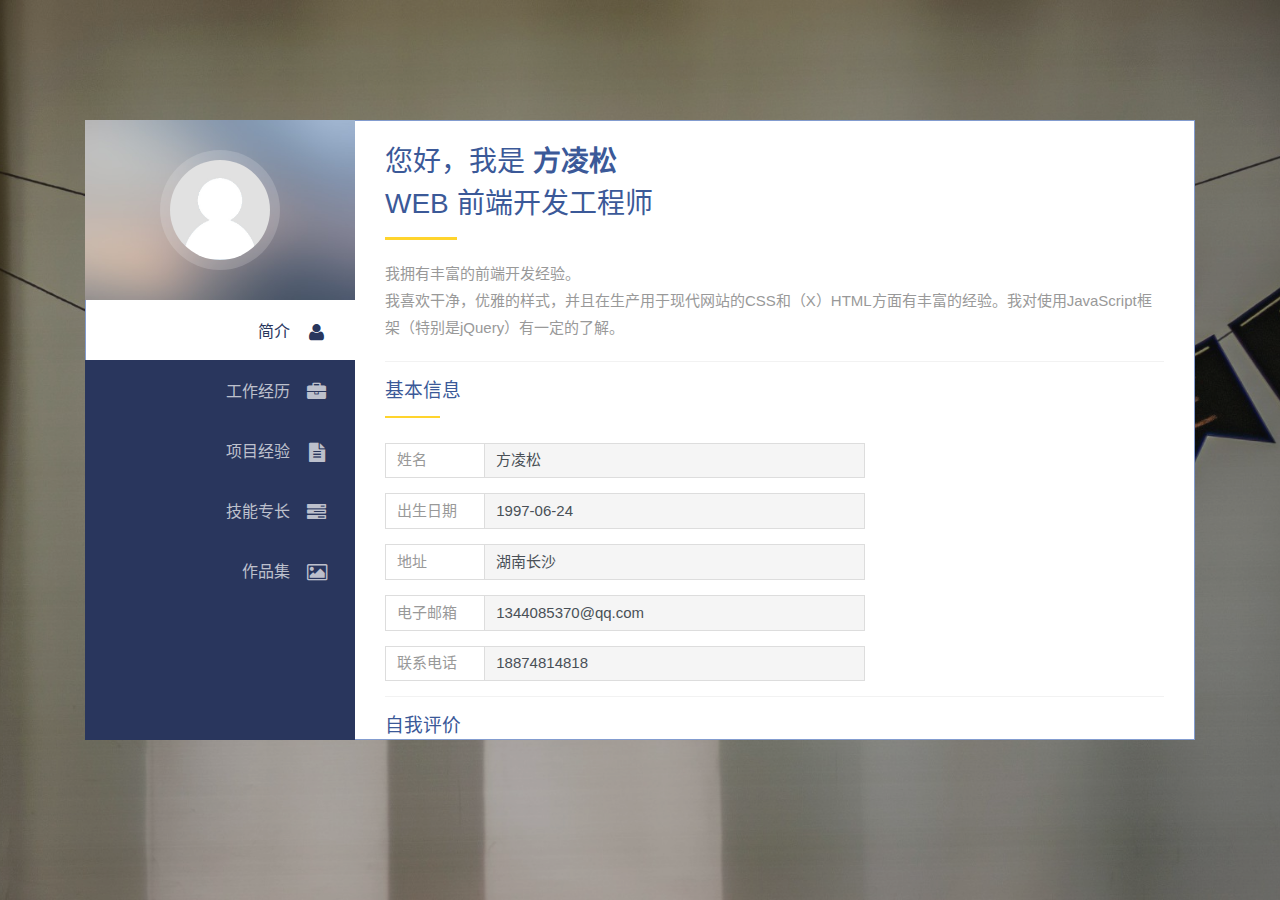
==== commit 5e6338d2: "." ====
--- a/index.html
+++ b/index.html
@@ -8,6 +8,7 @@
     <title>WEB RESUME</title>
     <!-- CSS -->
     <link href="src/lib/bootstrap-4.0.0/css/bootstrap.min.css" rel="stylesheet" type="text/css">
+    <link href="src/lib/magnify/jquery.magnify.min.css" rel="stylesheet" type="text/css">
     <link href="src/lib/layui/css/layui.css" media="all" rel="stylesheet" type="text/css">
     
     <!--[if lt IE 9]>
@@ -19,18 +20,21 @@
         /^http(s*):\/\//.test(location.href) || alert('请先部署到 localhost 下再访问');
     </script>
 </head>
-<body>
+<body class="custom-bg s">
 
 <div id="RESUME_app"></div>
 
 <script src="src/lib/jquery-2.1.1.js"></script>
 <script src="src/lib/bootstrap-4.0.0/js/bootstrap.bundle.min.js"></script>
+<script src="src/lib/magnify/jquery.magnify.js"></script>
 <script src="src/lib/layui/layui.js"></script>
 <script>
+    
     layui.config({
         base: 'src/',
         version: '1.2.1'
     }).use('index');
+    
 </script>
 </body>
 </html>
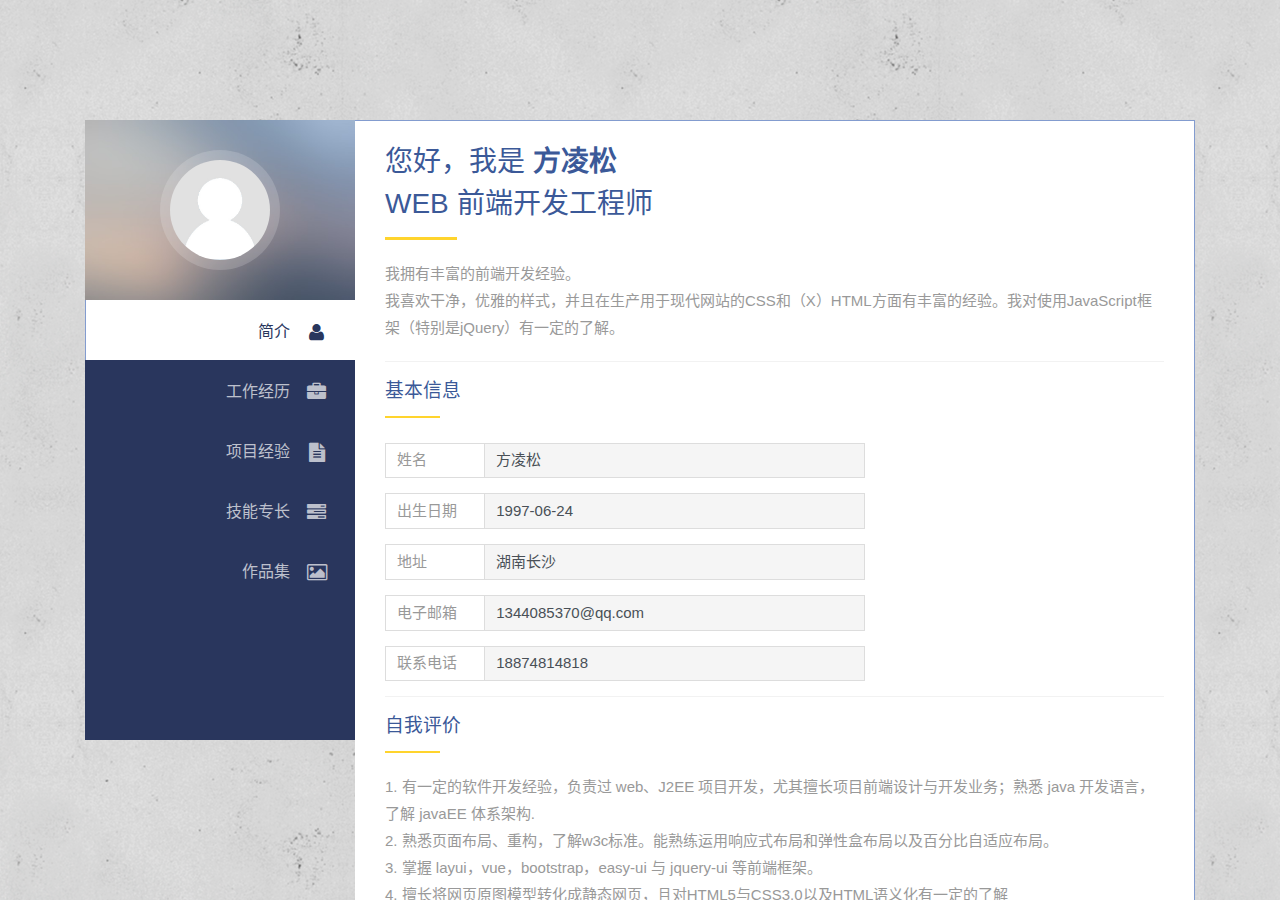
==== commit 0b38d7aa: "." ====
--- a/index.html
+++ b/index.html
@@ -8,7 +8,7 @@
     <title>WEB RESUME</title>
     <!-- CSS -->
     <link href="src/lib/bootstrap-4.0.0/css/bootstrap.min.css" rel="stylesheet" type="text/css">
-    <link href="src/lib/magnify/jquery.magnify.min.css" rel="stylesheet" type="text/css">
+    <link href="src/lib/magnify/jquery.magnify.css" rel="stylesheet" type="text/css">
     <link href="src/lib/layui/css/layui.css" media="all" rel="stylesheet" type="text/css">
     
     <!--[if lt IE 9]>
@@ -20,7 +20,7 @@
         /^http(s*):\/\//.test(location.href) || alert('请先部署到 localhost 下再访问');
     </script>
 </head>
-<body class="custom-bg s">
+<body class="bg-wall">
 
 <div id="RESUME_app"></div>
 
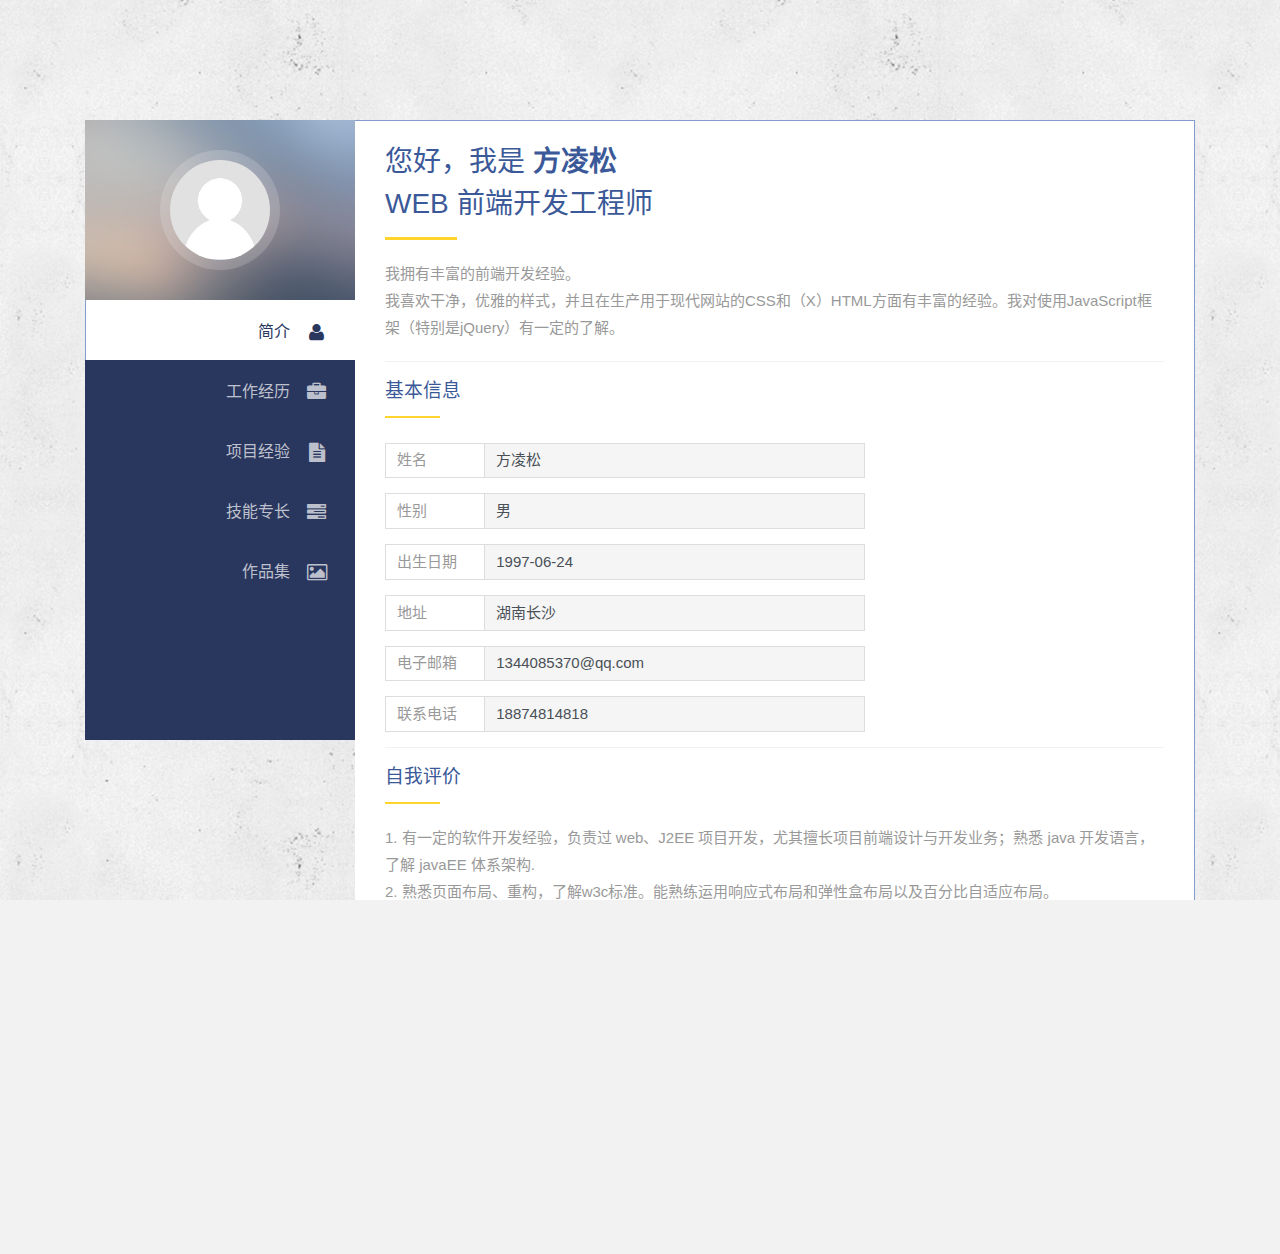
==== commit b801c57e: "." ====
--- a/index.html
+++ b/index.html
@@ -27,6 +27,7 @@
 <script src="src/lib/jquery-2.1.1.js"></script>
 <script src="src/lib/bootstrap-4.0.0/js/bootstrap.bundle.min.js"></script>
 <script src="src/lib/magnify/jquery.magnify.js"></script>
+<script src="src/lib/jquery.mixitup.min.js"></script>
 <script src="src/lib/layui/layui.js"></script>
 <script>
     
